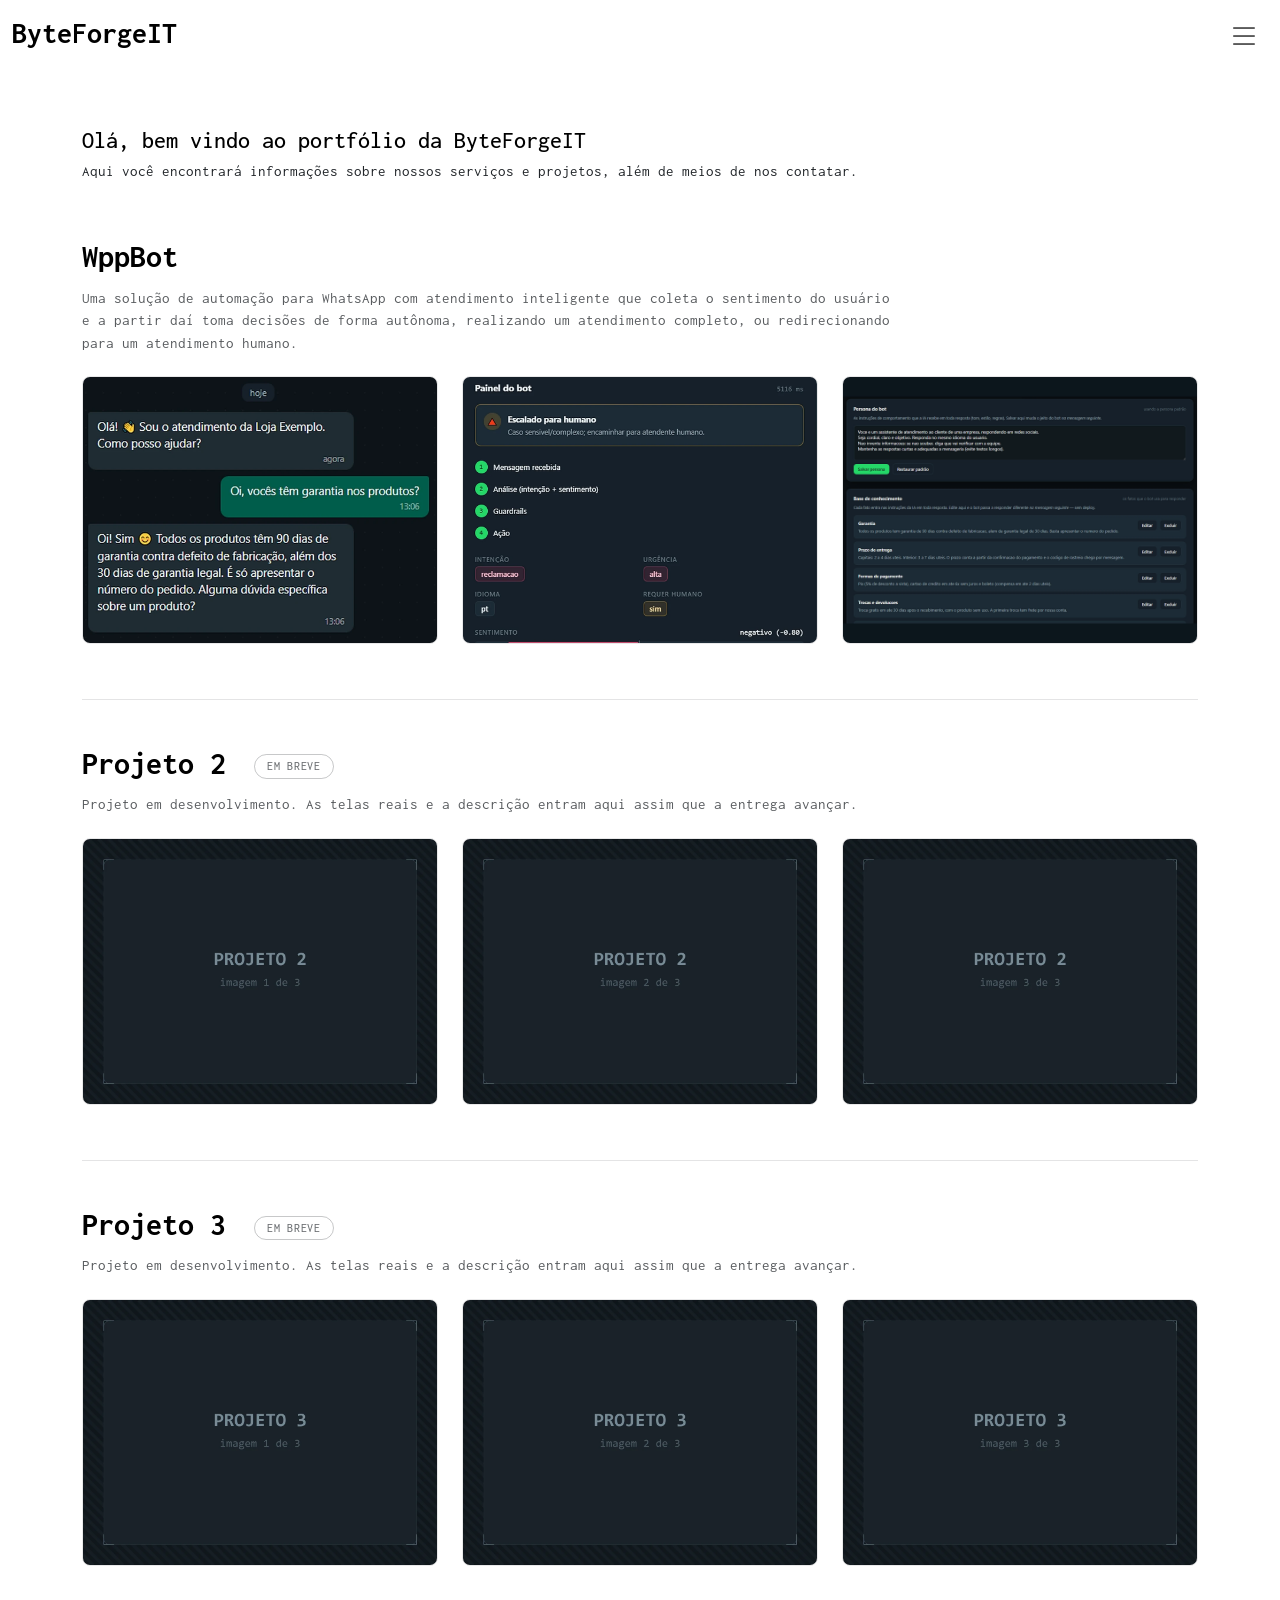
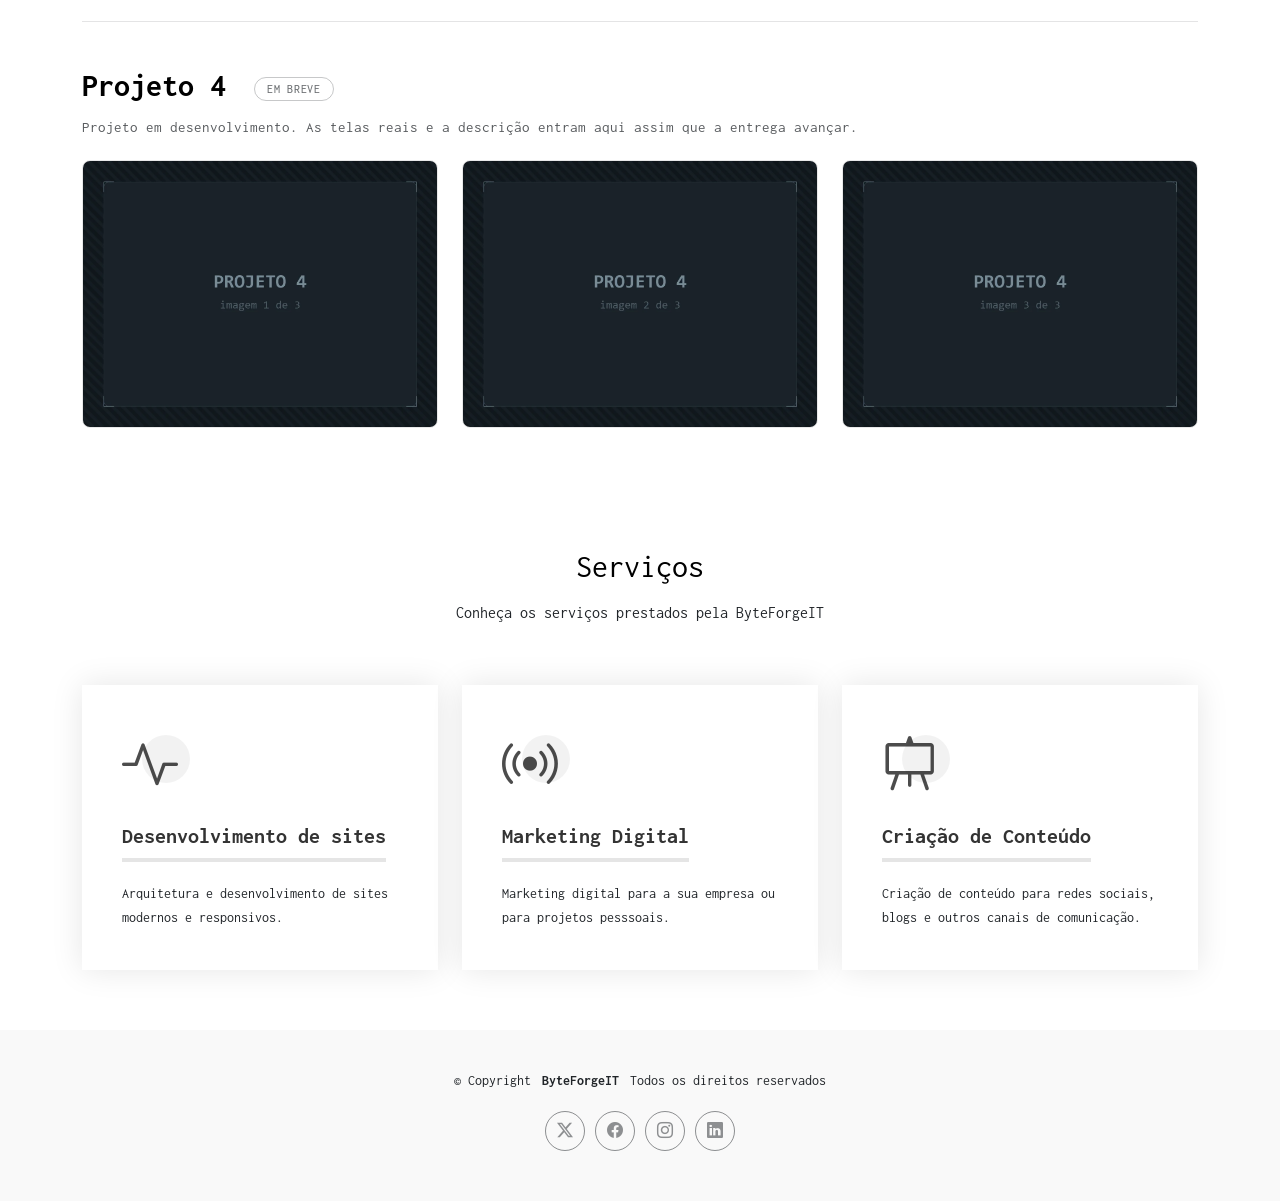
==== pages/index.html @ 8dff8eb7 "feat: tres blocos de projeto em preparacao, marcados como Em breve Estrutura pronta para os proximos" ====
<!DOCTYPE html>
<html lang="en">

<head>
  <meta charset="utf-8">
  <meta content="width=device-width, initial-scale=1.0" name="viewport">
  <title>ByteForgeIT</title>
  <meta name="description" content="">
  <meta name="keywords" content="">

  <!-- Favicons -->
  <link href="assets/img/favicon.png" rel="icon">
  <link href="assets/img/apple-touch-icon.png" rel="apple-touch-icon">

  <!-- Fonts -->
  <link href="https://fonts.googleapis.com" rel="preconnect">
  <link href="https://fonts.gstatic.com" rel="preconnect" crossorigin>
  <link href="https://fonts.googleapis.com/css2?family=Inconsolata:wght@200;300;400;500;600;700;800;900&display=swap" rel="stylesheet">

  <!-- Vendor CSS Files -->
  <link href="assets/vendor/bootstrap/css/bootstrap.min.css" rel="stylesheet">
  <link href="assets/vendor/bootstrap-icons/bootstrap-icons.css" rel="stylesheet">
  <link href="assets/vendor/aos/aos.css" rel="stylesheet">
  <link href="assets/vendor/glightbox/css/glightbox.min.css" rel="stylesheet">
  <link href="assets/vendor/swiper/swiper-bundle.min.css" rel="stylesheet">

  <!-- Main CSS File -->
  <link href="assets/css/main.css" rel="stylesheet">

  <!-- Custom CSS File -->
  <link href="assets/css/custom.css" rel="stylesheet">

  <!-- =======================================================
  * Template Name: MyPortfolio
  * Template URL: https://bootstrapmade.com/myportfolio-bootstrap-portfolio-website-template/
  * Updated: Aug 08 2024 with Bootstrap v5.3.3
  * Author: BootstrapMade.com
  * License: https://bootstrapmade.com/license/
  ======================================================== -->
</head>

<body class="index-page">

  <header id="header" class="header d-flex align-items-center sticky-top">
    <div class="container-fluid  position-relative d-flex align-items-center justify-content-between">

      <a href="index.html" class="logo d-flex align-items-center">
        <!-- Uncomment the line below if you also wish to use an image logo -->
        <!-- <img src="assets/img/logo.png" alt=""> -->
        <h1 class="sitename">ByteForgeIT</h1>
      </a>

      <nav id="navmenu" class="navmenu">
        <ul>
          <li><a href="index.html" class="active">Home</a></li>
          <li><a href="contact.html">Contact</a></li>
        </ul>
        <i class="mobile-nav-toggle d-xl-none bi bi-list"></i>
      </nav>

    </div>
  </header>

  <main class="main">

    <!-- Portfolio Section -->
    <section id="portfolio" class="portfolio section">

      <div class="container">

        <div class="row align-items-center">
          <div class="col-12 portfolio-info">
            <h3>Olá, bem vindo ao portfólio da ByteForgeIT</h3>
            <p>Aqui você encontrará informações sobre nossos serviços e projetos, além de meios de nos contatar.</p>
          </div>
        </div>

        <!-- ==========================================================
             Projeto: WppBot
             Para adicionar um novo projeto, copie todo o bloco
             .portfolio-project abaixo, troque o título, a descrição e
             as 3 imagens. As capas podem ter qualquer dimensão: o CSS
             (assets/css/custom.css) recorta todas para 4:3.
             ========================================================== -->
        <div class="portfolio-project" data-aos="fade-up" data-aos-delay="100">

          <div class="portfolio-project-header">
            <h3>WppBot</h3>
            <p>Uma solução de automação para WhatsApp com atendimento inteligente que coleta o sentimento do usuário e a partir daí toma decisões de forma autônoma, realizando um atendimento completo, ou redirecionando para um atendimento humano.</p>
          </div>

          <div class="row gy-4">

            <div class="col-lg-4 col-md-6">
              <div class="portfolio-content h-100">
                <img src="assets/img/portfolio/wppbot-1.webp" class="img-fluid" alt="WppBot: conversa no WhatsApp em que o cliente pergunta sobre garantia e o bot responde sozinho com o prazo de 90 dias">
                <div class="portfolio-info">
                  <h4>A conversa</h4>
                  <p>O cliente pergunta, o bot responde sozinho — com o dado certo.</p>
                  <div>
                    <a href="assets/img/portfolio/wppbot-1.webp" title="WppBot — a conversa" data-gallery="portfolio-gallery-wppbot" class="glightbox preview-link"><i class="bi bi-zoom-in"></i></a>
                  </div>
                </div>
              </div>
            </div><!-- End Portfolio Item -->

            <div class="col-lg-4 col-md-6">
              <div class="portfolio-content h-100">
                <img src="assets/img/portfolio/wppbot-2.webp" class="img-fluid" alt="WppBot: painel do bot classificando a mensagem como reclamação de urgência alta, sentimento negativo, e escalando para atendente humano">
                <div class="portfolio-info">
                  <h4>A decisão do bot</h4>
                  <p>Classifica intenção, urgência e sentimento — e escala quando precisa.</p>
                  <div>
                    <a href="assets/img/portfolio/wppbot-2.webp" title="WppBot — a decisão do bot" data-gallery="portfolio-gallery-wppbot" class="glightbox preview-link"><i class="bi bi-zoom-in"></i></a>
                  </div>
                </div>
              </div>
            </div><!-- End Portfolio Item -->

            <div class="col-lg-4 col-md-6">
              <div class="portfolio-content h-100">
                <img src="assets/img/portfolio/wppbot-3.webp" class="img-fluid" alt="WppBot: tela de configuração da persona do bot e da base de conhecimento, com fatos como garantia, prazo de entrega e formas de pagamento">
                <div class="portfolio-info">
                  <h4>Persona e base de conhecimento</h4>
                  <p>O cliente ajusta o tom e os fatos do bot — sem deploy.</p>
                  <div>
                    <a href="assets/img/portfolio/wppbot-3.webp" title="WppBot — persona e base de conhecimento" data-gallery="portfolio-gallery-wppbot" class="glightbox preview-link"><i class="bi bi-zoom-in"></i></a>
                  </div>
                </div>
              </div>
            </div><!-- End Portfolio Item -->

          </div>

        </div><!-- End Projeto: WppBot -->

        <!-- ==========================================================
             PROJETOS EM PREPARAÇÃO — conteúdo provisório

             Para publicar um destes como projeto real:
               1. substitua as 3 imagens projeto-N-*.webp (qualquer
                  dimensão serve, o CSS recorta para 4:3);
               2. troque título, descrição e as legendas de cada capa;
               3. remova o <span class="em-breve"> do título;
               4. remova a classe portfolio-project--em-breve do bloco;
               5. devolva o link do lightbox em cada capa, copiando de
                  um dos cards do WppBot acima.
             ========================================================== -->

        <div class="portfolio-project portfolio-project--em-breve" data-aos="fade-up" data-aos-delay="100">

          <div class="portfolio-project-header">
            <h3>Projeto 2 <span class="em-breve">Em breve</span></h3>
            <p>Projeto em desenvolvimento. As telas reais e a descrição entram aqui assim que a entrega avançar.</p>
          </div>

          <div class="row gy-4">

            <div class="col-lg-4 col-md-6">
              <div class="portfolio-content h-100">
                <img src="assets/img/portfolio/projeto-2-1.webp" class="img-fluid" alt="Projeto 2: imagem ainda não disponível">
              </div>
            </div><!-- End Portfolio Item -->

            <div class="col-lg-4 col-md-6">
              <div class="portfolio-content h-100">
                <img src="assets/img/portfolio/projeto-2-2.webp" class="img-fluid" alt="Projeto 2: imagem ainda não disponível">
              </div>
            </div><!-- End Portfolio Item -->

            <div class="col-lg-4 col-md-6">
              <div class="portfolio-content h-100">
                <img src="assets/img/portfolio/projeto-2-3.webp" class="img-fluid" alt="Projeto 2: imagem ainda não disponível">
              </div>
            </div><!-- End Portfolio Item -->

          </div>

        </div><!-- End Projeto 2 -->

        <div class="portfolio-project portfolio-project--em-breve" data-aos="fade-up" data-aos-delay="100">

          <div class="portfolio-project-header">
            <h3>Projeto 3 <span class="em-breve">Em breve</span></h3>
            <p>Projeto em desenvolvimento. As telas reais e a descrição entram aqui assim que a entrega avançar.</p>
          </div>

          <div class="row gy-4">

            <div class="col-lg-4 col-md-6">
              <div class="portfolio-content h-100">
                <img src="assets/img/portfolio/projeto-3-1.webp" class="img-fluid" alt="Projeto 3: imagem ainda não disponível">
              </div>
            </div><!-- End Portfolio Item -->

            <div class="col-lg-4 col-md-6">
              <div class="portfolio-content h-100">
                <img src="assets/img/portfolio/projeto-3-2.webp" class="img-fluid" alt="Projeto 3: imagem ainda não disponível">
              </div>
            </div><!-- End Portfolio Item -->

            <div class="col-lg-4 col-md-6">
              <div class="portfolio-content h-100">
                <img src="assets/img/portfolio/projeto-3-3.webp" class="img-fluid" alt="Projeto 3: imagem ainda não disponível">
              </div>
            </div><!-- End Portfolio Item -->

          </div>

        </div><!-- End Projeto 3 -->

        <div class="portfolio-project portfolio-project--em-breve" data-aos="fade-up" data-aos-delay="100">

          <div class="portfolio-project-header">
            <h3>Projeto 4 <span class="em-breve">Em breve</span></h3>
            <p>Projeto em desenvolvimento. As telas reais e a descrição entram aqui assim que a entrega avançar.</p>
          </div>

          <div class="row gy-4">

            <div class="col-lg-4 col-md-6">
              <div class="portfolio-content h-100">
                <img src="assets/img/portfolio/projeto-4-1.webp" class="img-fluid" alt="Projeto 4: imagem ainda não disponível">
              </div>
            </div><!-- End Portfolio Item -->

            <div class="col-lg-4 col-md-6">
              <div class="portfolio-content h-100">
                <img src="assets/img/portfolio/projeto-4-2.webp" class="img-fluid" alt="Projeto 4: imagem ainda não disponível">
              </div>
            </div><!-- End Portfolio Item -->

            <div class="col-lg-4 col-md-6">
              <div class="portfolio-content h-100">
                <img src="assets/img/portfolio/projeto-4-3.webp" class="img-fluid" alt="Projeto 4: imagem ainda não disponível">
              </div>
            </div><!-- End Portfolio Item -->

          </div>

        </div><!-- End Projeto 4 -->

      </div>

    </section><!-- /Portfolio Section -->

    <!-- Clients Section -->
    <!-- <section id="clients" class="clients section light-background"> -->

      <!-- Section Title -->
      <!-- <div class="container section-title" data-aos="fade-up">
        <h2>Clientes</h2>
        <p>Aqui você encontrará uma lista dos nossos clientes satisfeitos.</p> -->
      <!-- </div>--> <!-- End Section Title -->

      <!-- <div class="container" data-aos="fade-up" data-aos-delay="100"> -->

        <!-- <div class="swiper init-swiper">
          <script type="application/json" class="swiper-config">
            {
              "loop": true,
              "speed": 600,
              "autoplay": {
                "delay": 5000
              },
              "slidesPerView": "auto",
              "pagination": {
                "el": ".swiper-pagination",
                "type": "bullets",
                "clickable": true
              },
              "breakpoints": {
                "320": {
                  "slidesPerView": 2,
                  "spaceBetween": 40
                },
                "480": {
                  "slidesPerView": 3,
                  "spaceBetween": 60
                },
                "640": {
                  "slidesPerView": 4,
                  "spaceBetween": 80
                },
                "992": {
                  "slidesPerView": 6,
                  "spaceBetween": 120
                }
              }
            }
          </script>
          <div class="swiper-wrapper align-items-center">
            <div class="swiper-slide"><img src="assets/img/clients/client-1.png" class="img-fluid" alt=""></div>
            <div class="swiper-slide"><img src="assets/img/clients/client-2.png" class="img-fluid" alt=""></div>
            <div class="swiper-slide"><img src="assets/img/clients/client-3.png" class="img-fluid" alt=""></div>
            <div class="swiper-slide"><img src="assets/img/clients/client-4.png" class="img-fluid" alt=""></div>
            <div class="swiper-slide"><img src="assets/img/clients/client-5.png" class="img-fluid" alt=""></div>
            <div class="swiper-slide"><img src="assets/img/clients/client-6.png" class="img-fluid" alt=""></div>
            <div class="swiper-slide"><img src="assets/img/clients/client-7.png" class="img-fluid" alt=""></div>
            <div class="swiper-slide"><img src="assets/img/clients/client-8.png" class="img-fluid" alt=""></div>
          </div>
          <div class="swiper-pagination"></div>
        </div>

      </div> -->

    <!-- </section>--> <!-- /Clients Section -->

    <!-- Services Section -->
    <section id="services" class="services section">

      <!-- Section Title -->
      <div class="container section-title" data-aos="fade-up">
        <h2>Serviços</h2>
        <p>Conheça os serviços prestados pela ByteForgeIT</p>
      </div><!-- End Section Title -->

      <div class="container">

        <div class="row gy-4">

          <div class="col-lg-4 col-md-6" data-aos="fade-up" data-aos-delay="100">
            <div class="service-item  position-relative">
              <div class="icon">
                <i class="bi bi-activity"></i>
              </div>
              <h3>Desenvolvimento de sites</h3>
              <p>Arquitetura e desenvolvimento de sites modernos e responsivos.</p>            </div>
          </div><!-- End Service Item -->

          <div class="col-lg-4 col-md-6" data-aos="fade-up" data-aos-delay="200">
            <div class="service-item position-relative">
              <div class="icon">
                <i class="bi bi-broadcast"></i>
              </div>
              <h3>Marketing Digital</h3>
              <p>Marketing digital para a sua empresa ou para projetos pesssoais.</p>            </div>
          </div><!-- End Service Item -->

          <div class="col-lg-4 col-md-6" data-aos="fade-up" data-aos-delay="300">
            <div class="service-item position-relative">
              <div class="icon">
                <i class="bi bi-easel"></i>
              </div>
              <h3>Criação de Conteúdo</h3>
              <p>Criação de conteúdo para redes sociais, blogs e outros canais de comunicação.</p>            </div>
          </div><!-- End Service Item -->

          <!-- <div class="col-lg-4 col-md-6" data-aos="fade-up" data-aos-delay="400">
            <div class="service-item position-relative">
              <div class="icon">
                <i class="bi bi-bounding-box-circles"></i>
              </div>
              <h3>Asperiores Commodit</h3>
              <p>Non et temporibus minus omnis sed dolor esse consequatur. Cupiditate sed error ea fuga sit provident adipisci neque.</p>            </div> 
          </div>--> <!-- End Service Item -->

          <!-- <div class="col-lg-4 col-md-6" data-aos="fade-up" data-aos-delay="500">
            <div class="service-item position-relative">
              <div class="icon">
                <i class="bi bi-calendar4-week"></i>
              </div>
              <h3>Velit Doloremque</h3>
              <p>Cumque et suscipit saepe. Est maiores autem enim facilis ut aut ipsam corporis aut. Sed animi at autem alias eius labore.</p>            </div>
          </div> --> <!-- End Service Item -->

          <!-- <div class="col-lg-4 col-md-6" data-aos="fade-up" data-aos-delay="600">
            <div class="service-item position-relative">
              <div class="icon">
                <i class="bi bi-chat-square-text"></i>
              </div>
              <h3>Dolori Architecto</h3>
              <p>Hic molestias ea quibusdam eos. Fugiat enim doloremque aut neque non et debitis iure. Corrupti recusandae ducimus enim.</p>            </div> 
          </div>--> <!-- End Service Item -->

        </div>

      </div>

    </section><!-- /Services Section -->

    <!-- Testimonials Section -->
    <!-- <section id="testimonials" class="testimonials section"> -->

      <!-- Section Title -->
      <!-- <div class="container section-title" data-aos="fade-up">
        <h2>Depoimentos</h2>
        <p>Alguns dos feedbacks recebidos</p> -->
      <!-- </div>--><!-- End Section Title -->

      <!-- <div class="container" data-aos="fade-up" data-aos-delay="100">

        <div class="swiper init-swiper">
          <script type="application/json" class="swiper-config">
            {
              "loop": true,
              "speed": 600,
              "autoplay": {
                "delay": 5000
              },
              "slidesPerView": "auto",
              "pagination": {
                "el": ".swiper-pagination",
                "type": "bullets",
                "clickable": true
              }
            }
          </script>
          <div class="swiper-wrapper">

            <div class="swiper-slide">
              <div class="testimonial-item">
                <img src="assets/img/testimonials/testimonials-1.jpg" class="testimonial-img" alt="">
                <h3>Saul Goodman</h3>
                <h4>Ceo &amp; Founder</h4>
                <div class="stars">
                  <i class="bi bi-star-fill"></i><i class="bi bi-star-fill"></i><i class="bi bi-star-fill"></i><i class="bi bi-star-fill"></i><i class="bi bi-star-fill"></i>
                </div>
                <p>
                  <i class="bi bi-quote quote-icon-left"></i>
                  <span>Proin iaculis purus consequat sem cure digni ssim donec porttitora entum suscipit rhoncus. Accusantium quam, ultricies eget id, aliquam eget nibh et. Maecen aliquam, risus at semper.</span>
                  <i class="bi bi-quote quote-icon-right"></i>
                </p>
              </div> -->
            <!-- </div>--><!-- End testimonial item -->

            <!-- <div class="swiper-slide">
              <div class="testimonial-item">
                <img src="assets/img/testimonials/testimonials-2.jpg" class="testimonial-img" alt="">
                <h3>Sara Wilsson</h3>
                <h4>Designer</h4>
                <div class="stars">
                  <i class="bi bi-star-fill"></i><i class="bi bi-star-fill"></i><i class="bi bi-star-fill"></i><i class="bi bi-star-fill"></i><i class="bi bi-star-fill"></i>
                </div>
                <p>
                  <i class="bi bi-quote quote-icon-left"></i>
                  <span>Export tempor illum tamen malis malis eram quae irure esse labore quem cillum quid cillum eram malis quorum velit fore eram velit sunt aliqua noster fugiat irure amet legam anim culpa.</span>
                  <i class="bi bi-quote quote-icon-right"></i>
                </p>
              </div> -->
           <!-- </div>--><!-- End testimonial item -->

            <!-- <div class="swiper-slide">
              <div class="testimonial-item">
                <img src="assets/img/testimonials/testimonials-3.jpg" class="testimonial-img" alt="">
                <h3>Jena Karlis</h3>
                <h4>Store Owner</h4>
                <div class="stars">
                  <i class="bi bi-star-fill"></i><i class="bi bi-star-fill"></i><i class="bi bi-star-fill"></i><i class="bi bi-star-fill"></i><i class="bi bi-star-fill"></i>
                </div>
                <p>
                  <i class="bi bi-quote quote-icon-left"></i>
                  <span>Enim nisi quem export duis labore cillum quae magna enim sint quorum nulla quem veniam duis minim tempor labore quem eram duis noster aute amet eram fore quis sint minim.</span>
                  <i class="bi bi-quote quote-icon-right"></i>
                </p>
              </div> -->
            <!-- </div>--><!-- End testimonial item -->

            <!-- <div class="swiper-slide">
              <div class="testimonial-item">
                <img src="assets/img/testimonials/testimonials-4.jpg" class="testimonial-img" alt="">
                <h3>Matt Brandon</h3>
                <h4>Freelancer</h4>
                <div class="stars">
                  <i class="bi bi-star-fill"></i><i class="bi bi-star-fill"></i><i class="bi bi-star-fill"></i><i class="bi bi-star-fill"></i><i class="bi bi-star-fill"></i>
                </div>
                <p>
                  <i class="bi bi-quote quote-icon-left"></i>
                  <span>Fugiat enim eram quae cillum dolore dolor amet nulla culpa multos export minim fugiat minim velit minim dolor enim duis veniam ipsum anim magna sunt elit fore quem dolore labore illum veniam.</span>
                  <i class="bi bi-quote quote-icon-right"></i>
                </p>
              </div> -->
            <!-- </div>--><!-- End testimonial item -->

            <!-- <div class="swiper-slide">
              <div class="testimonial-item">
                <img src="assets/img/testimonials/testimonials-5.jpg" class="testimonial-img" alt="">
                <h3>John Larson</h3>
                <h4>Entrepreneur</h4>
                <div class="stars">
                  <i class="bi bi-star-fill"></i><i class="bi bi-star-fill"></i><i class="bi bi-star-fill"></i><i class="bi bi-star-fill"></i><i class="bi bi-star-fill"></i>
                </div>
                <p>
                  <i class="bi bi-quote quote-icon-left"></i>
                  <span>Quis quorum aliqua sint quem legam fore sunt eram irure aliqua veniam tempor noster veniam enim culpa labore duis sunt culpa nulla illum cillum fugiat legam esse veniam culpa fore nisi cillum quid.</span>
                  <i class="bi bi-quote quote-icon-right"></i>
                </p>
              </div> -->
           <!-- </div>--><!-- End testimonial item -->
<!-- 
          </div>
          <div class="swiper-pagination"></div>
        </div>

      </div> -->

    <!--</section>--><!-- /Testimonials Section -->

  </main>

  <footer id="footer" class="footer light-background">

    <div class="container">
      <div class="copyright text-center ">
        <p>© <span>Copyright</span> <strong class="px-1 sitename">ByteForgeIT</strong> <span>Todos os direitos reservados</span></p>
      </div>
      <div class="social-links d-flex justify-content-center">
        <a href=""><i class="bi bi-twitter-x"></i></a>
        <a href=""><i class="bi bi-facebook"></i></a>
        <a href=""><i class="bi bi-instagram"></i></a>
        <a href=""><i class="bi bi-linkedin"></i></a>
      </div>
      <div class="credits">
        <!-- All the links in the footer should remain intact. -->
        <!-- You can delete the links only if you've purchased the pro version. -->
        <!-- Licensing information: https://bootstrapmade.com/license/ -->
        <!-- Purchase the pro version with working PHP/AJAX contact form: [buy-url] -->
        <!-- Designed by <a href="https://bootstrapmade.com/">BootstrapMade</a> Distributed by <a href="https://themewagon.com" target="_blank">ThemeWagon</a> -->
      </div>
    </div>

  </footer>

  <!-- Scroll Top -->
  <a href="#" id="scroll-top" class="scroll-top d-flex align-items-center justify-content-center"><i class="bi bi-arrow-up-short"></i></a>

  <!-- Preloader -->
  <div id="preloader"></div>

  <!-- Vendor JS Files -->
  <script src="assets/vendor/bootstrap/js/bootstrap.bundle.min.js"></script>
  <script src="assets/vendor/aos/aos.js"></script>
  <script src="assets/vendor/glightbox/js/glightbox.min.js"></script>
  <script src="assets/vendor/swiper/swiper-bundle.min.js"></script>

  <!-- Main JS File -->
  <script src="assets/js/main.js"></script>

</body>

</html>
---- pages/assets/css/main.css ----
/**
* Template Name: MyPortfolio
* Template URL: https://bootstrapmade.com/myportfolio-bootstrap-portfolio-website-template/
* Updated: Aug 08 2024 with Bootstrap v5.3.3
* Author: BootstrapMade.com
* License: https://bootstrapmade.com/license/
*/

/*--------------------------------------------------------------
# Font & Color Variables
# Help: https://bootstrapmade.com/color-system/
--------------------------------------------------------------*/
/* Fonts */
:root {
  --default-font: "Inconsolata",  system-ui, -apple-system, "Segoe UI", Roboto, "Helvetica Neue", Arial, "Noto Sans", "Liberation Sans", sans-serif, "Apple Color Emoji", "Segoe UI Emoji", "Segoe UI Symbol", "Noto Color Emoji";
  --heading-font: "Inconsolata",  sans-serif;
  --nav-font: "Inconsolata",  sans-serif;
}

/* Global Colors - The following color variables are used throughout the website. Updating them here will change the color scheme of the entire website */
:root { 
  --background-color: #ffffff; /* Background color for the entire website, including individual sections */
  --default-color: #212529; /* Default color used for the majority of the text content across the entire website */
  --heading-color: #000000; /* Color for headings, subheadings and title throughout the website */
  --accent-color: #000000; /* Accent color that represents your brand on the website. It's used for buttons, links, and other elements that need to stand out */
  --surface-color: #ffffff; /* The surface color is used as a background of boxed elements within sections, such as cards, icon boxes, or other elements that require a visual separation from the global background. */
  --contrast-color: #ffffff; /* Contrast color for text, ensuring readability against backgrounds of accent, heading, or default colors. */
}

/* Nav Menu Colors - The following color variables are used specifically for the navigation menu. They are separate from the global colors to allow for more customization options */
:root {
  --nav-color: #5b5b5b;  /* The default color of the main navmenu links */
  --nav-hover-color: #000000; /* Applied to main navmenu links when they are hovered over or active */
  --nav-mobile-background-color: #f5f5f5; /* Used as the background color for mobile navigation menu */
  --nav-dropdown-background-color: #ffffff; /* Used as the background color for dropdown items that appear when hovering over primary navigation items */
  --nav-dropdown-color: #5b5b5b; /* Used for navigation links of the dropdown items in the navigation menu. */
  --nav-dropdown-hover-color: #000000; /* Similar to --nav-hover-color, this color is applied to dropdown navigation links when they are hovered over. */
}

/* Color Presets - These classes override global colors when applied to any section or element, providing reuse of the sam color scheme. */

.light-background {
  --background-color: #f9f9f9;
  --surface-color: #ffffff;
}

.dark-background {
  --background-color: #060606;
  --default-color: #ffffff;
  --heading-color: #ffffff;
  --surface-color: #252525;
  --contrast-color: #ffffff;
}

/* Smooth scroll */
:root {
  scroll-behavior: smooth;
}

/*--------------------------------------------------------------
# General Styling & Shared Classes
--------------------------------------------------------------*/
body {
  color: var(--default-color);
  background-color: var(--background-color);
  font-family: var(--default-font);
}

a {
  color: var(--accent-color);
  text-decoration: none;
  transition: 0.3s;
}

a:hover {
  color: color-mix(in srgb, var(--accent-color), transparent 25%);
  text-decoration: none;
}

h1,
h2,
h3,
h4,
h5,
h6 {
  color: var(--heading-color);
  font-family: var(--heading-font);
}

/* PHP Email Form Messages
------------------------------*/
.php-email-form .error-message {
  display: none;
  background: #df1529;
  color: #ffffff;
  text-align: left;
  padding: 15px;
  margin-bottom: 24px;
  font-weight: 600;
}

.php-email-form .sent-message {
  display: none;
  color: #ffffff;
  background: #059652;
  text-align: center;
  padding: 15px;
  margin-bottom: 24px;
  font-weight: 600;
}

.php-email-form .loading {
  display: none;
  background: var(--surface-color);
  text-align: center;
  padding: 15px;
  margin-bottom: 24px;
}

.php-email-form .loading:before {
  content: "";
  display: inline-block;
  border-radius: 50%;
  width: 24px;
  height: 24px;
  margin: 0 10px -6px 0;
  border: 3px solid var(--accent-color);
  border-top-color: var(--surface-color);
  animation: php-email-form-loading 1s linear infinite;
}

@keyframes php-email-form-loading {
  0% {
    transform: rotate(0deg);
  }

  100% {
    transform: rotate(360deg);
  }
}

/*--------------------------------------------------------------
# Global Header
--------------------------------------------------------------*/
.header {
  color: var(--default-color);
  background-color: var(--background-color);
  padding: 15px 0;
  transition: all 0.5s;
  z-index: 997;
}

.header .logo {
  line-height: 1;
}

.header .logo img {
  max-height: 32px;
  margin-right: 8px;
}

.header .logo h1 {
  font-size: 30px;
  margin: 0;
  font-weight: 700;
  color: var(--heading-color);
}

/*--------------------------------------------------------------
# Navigation Menu
--------------------------------------------------------------*/
/* Navmenu */
.mobile-nav-toggle {
  color: var(--nav-color);
  position: fixed;
  top: 20px;
  right: 20px;
  font-size: 32px;
  line-height: 0;
  cursor: pointer;
  display: block !important;
  z-index: 998;
  transition: 0.3s;
}

.mobile-nav-toggle:hover {
  color: var(--nav-hover-color);
}

.navmenu {
  position: fixed;
  top: 0;
  bottom: 0;
  right: -300px;
  z-index: 997;
  transition: 0.3s;
  width: 300px;
  overflow: hidden;
}

.navmenu ul {
  display: block;
  list-style: none;
  padding: 10px 0;
  margin: 0;
  overflow-y: auto;
  transition: 0.3s;
  z-index: 998;
}

.navmenu a,
.navmenu a:focus {
  color: var(--nav-dropdown-color);
  padding: 10px 20px;
  font-family: var(--nav-font);
  font-size: 17px;
  font-weight: 500;
  display: flex;
  align-items: center;
  justify-content: space-between;
  white-space: nowrap;
  transition: 0.3s;
}

.navmenu a i,
.navmenu a:focus i {
  font-size: 12px;
  line-height: 0;
  margin-left: 5px;
  width: 30px;
  height: 30px;
  display: flex;
  align-items: center;
  justify-content: center;
  border-radius: 50%;
  transition: 0.3s;
  background-color: color-mix(in srgb, var(--accent-color), transparent 90%);
}

.navmenu a i:hover,
.navmenu a:focus i:hover {
  background-color: var(--accent-color);
  color: var(--contrast-color);
}

.navmenu a:hover,
.navmenu .active,
.navmenu .active:focus {
  color: var(--nav-dropdown-hover-color);
}

.navmenu .active i,
.navmenu .active:focus i {
  background-color: var(--accent-color);
  color: var(--contrast-color);
  transform: rotate(180deg);
}

.navmenu .dropdown ul {
  position: static;
  display: none;
  z-index: 99;
  padding: 10px 0;
  margin: 10px 20px;
  box-shadow: none;
  transition: all 0.5s ease-in-out;
}

.navmenu .dropdown>.dropdown-active {
  display: block;
  background-color: var(--nav-dropdown-background-color);
  border: 1px solid color-mix(in srgb, var(--nav-dropdown-color), transparent 90%);
}

.mobile-nav-active {
  overflow: hidden;
}

.mobile-nav-active .mobile-nav-toggle {
  right: 310px;
  background-color: var(--surface-color);
  border-radius: 50%;
  border: 1px solid color-mix(in srgb, var(--default-color), transparent 80%);
}

.mobile-nav-active .navmenu {
  position: fixed;
  overflow: hidden;
  top: 0;
  bottom: 0;
  right: 0;
  background-color: var(--nav-mobile-background-color);
  transition: 0.3s;
}

/*--------------------------------------------------------------
# Global Footer
--------------------------------------------------------------*/
.footer {
  color: var(--default-color);
  background-color: var(--background-color);
  font-size: 14px;
  padding: 40px 0;
  position: relative;
}

.footer .copyright p {
  margin-bottom: 0;
}

.footer .social-links {
  margin-top: 20px;
}

.footer .social-links a {
  display: flex;
  align-items: center;
  justify-content: center;
  width: 40px;
  height: 40px;
  border-radius: 50%;
  border: 1px solid color-mix(in srgb, var(--default-color), transparent 50%);
  font-size: 16px;
  color: color-mix(in srgb, var(--default-color), transparent 50%);
  margin: 0 5px;
  transition: 0.3s;
}

.footer .social-links a:hover {
  color: var(--accent-color);
  border-color: var(--accent-color);
}

.footer .credits {
  margin-top: 10px;
  font-size: 13px;
  text-align: center;
}

/*--------------------------------------------------------------
# Preloader
--------------------------------------------------------------*/
#preloader {
  position: fixed;
  inset: 0;
  z-index: 9999;
  overflow: hidden;
  background-color: var(--background-color);
  transition: all 0.6s ease-out;
}

#preloader:before {
  content: "";
  position: fixed;
  top: calc(50% - 30px);
  left: calc(50% - 30px);
  border: 6px solid var(--accent-color);
  border-top-color: color-mix(in srgb, var(--accent-color), transparent 90%);
  border-radius: 50%;
  width: 60px;
  height: 60px;
  animation: animate-preloader 1s linear infinite;
}

@keyframes animate-preloader {
  0% {
    transform: rotate(0deg);
  }

  100% {
    transform: rotate(360deg);
  }
}

/*--------------------------------------------------------------
# Scroll Top Button
--------------------------------------------------------------*/
.scroll-top {
  position: fixed;
  visibility: hidden;
  opacity: 0;
  right: 15px;
  bottom: -15px;
  z-index: 99999;
  background-color: var(--accent-color);
  width: 44px;
  height: 44px;
  border-radius: 50px;
  transition: all 0.4s;
}

.scroll-top i {
  font-size: 24px;
  color: var(--contrast-color);
  line-height: 0;
}

.scroll-top:hover {
  background-color: color-mix(in srgb, var(--accent-color), transparent 20%);
  color: var(--contrast-color);
}

.scroll-top.active {
  visibility: visible;
  opacity: 1;
  bottom: 15px;
}

/*--------------------------------------------------------------
# Disable aos animation delay on mobile devices
--------------------------------------------------------------*/
@media screen and (max-width: 768px) {
  [data-aos-delay] {
    transition-delay: 0 !important;
  }
}

/*--------------------------------------------------------------
# Global Page Titles & Breadcrumbs
--------------------------------------------------------------*/
.page-title {
  color: var(--default-color);
  background-color: var(--background-color);
  padding: 120px 0;
  text-align: center;
  position: relative;
}

.page-title h1 {
  font-size: 42px;
  font-weight: 700;
  margin-bottom: 10px;
}

.page-title .breadcrumbs ol {
  display: flex;
  flex-wrap: wrap;
  list-style: none;
  justify-content: center;
  padding: 0;
  margin: 0;
  font-size: 16px;
  font-weight: 400;
}

.page-title .breadcrumbs ol li+li {
  padding-left: 10px;
}

.page-title .breadcrumbs ol li+li::before {
  content: "/";
  display: inline-block;
  padding-right: 10px;
  color: color-mix(in srgb, var(--default-color), transparent 70%);
}

/*--------------------------------------------------------------
# Global Sections
--------------------------------------------------------------*/
section,
.section {
  color: var(--default-color);
  background-color: var(--background-color);
  padding: 60px 0;
  scroll-margin-top: 90px;
  overflow: clip;
}

@media (max-width: 1199px) {

  section,
  .section {
    scroll-margin-top: 66px;
  }
}

/*--------------------------------------------------------------
# Global Section Titles
--------------------------------------------------------------*/
.section-title {
  text-align: center;
  padding-bottom: 60px;
  position: relative;
}

.section-title h2 {
  font-size: 32px;
  font-weight: 400;
  margin-bottom: 15px;
}

.section-title p {
  margin-bottom: 0;
}

/*--------------------------------------------------------------
# Portfolio Section
--------------------------------------------------------------*/
.portfolio .portfolio-info h3 {
  font-size: 24px;
  margin-bottom: 5px;
}

.portfolio .portfolio-info p {
  font-size: 15px;
}

.portfolio .portfolio-filters {
  padding: 0;
  margin: 0 auto 20px auto;
  list-style: none;
}

.portfolio .portfolio-filters li {
  cursor: pointer;
  display: inline-block;
  padding: 0;
  font-size: 16px;
  font-weight: 400;
  margin: 0 10px;
  line-height: 1;
  margin-bottom: 5px;
  transition: all 0.3s ease-in-out;
}

.portfolio .portfolio-filters li:hover,
.portfolio .portfolio-filters li.filter-active {
  border-bottom: 2px solid var(--default-color);
  padding-bottom: 3px;
}

.portfolio .portfolio-filters li:first-child {
  margin-left: 0;
}

.portfolio .portfolio-filters li:last-child {
  margin-right: 5px;
}

@media (max-width: 575px) {
  .portfolio .portfolio-filters li {
    font-size: 14px;
    margin: 0 5px;
  }
}

.portfolio .portfolio-content {
  position: relative;
  overflow: hidden;
}

.portfolio .portfolio-content img {
  transition: 0.3s;
}

.portfolio .portfolio-content .portfolio-info {
  opacity: 0;
  position: absolute;
  inset: 0;
  z-index: 3;
  transition: all ease-in-out 0.3s;
  background: rgba(0, 0, 0, 0.6);
  padding: 15px;
  display: flex;
  align-items: center;
  justify-content: center;
  flex-direction: column;
}

.portfolio .portfolio-content .portfolio-info h4 {
  font-size: 18px;
  mask-border: 0;
  font-weight: 400;
  color: #ffffff;
  display: inline-block;
}

.portfolio .portfolio-content .portfolio-info p {
  text-align: center;
  display: inline-block;
  font-size: 14px;
  font-weight: 400;
  color: rgba(255, 255, 255, 0.8);
}

.portfolio .portfolio-content .portfolio-info .preview-link,
.portfolio .portfolio-content .portfolio-info .details-link {
  font-size: 26px;
  color: #fff;
  transition: 0.3s;
  line-height: 1.2;
}

.portfolio .portfolio-content .portfolio-info .preview-link:hover,
.portfolio .portfolio-content .portfolio-info .details-link:hover {
  color: var(--accent-color);
}

.portfolio .portfolio-content .portfolio-info .details-link {
  left: 50%;
  font-size: 34px;
  line-height: 0;
}

.portfolio .portfolio-content:hover .portfolio-info {
  opacity: 1;
}

.portfolio .portfolio-content:hover img {
  transform: scale(1.1);
}

/*--------------------------------------------------------------
# Clients Section
--------------------------------------------------------------*/
.clients .swiper-slide img {
  opacity: 0.5;
  transition: 0.3s;
  filter: grayscale(100);
}

.clients .swiper-slide img:hover {
  filter: none;
  opacity: 1;
}

.clients .swiper-wrapper {
  height: auto;
}

.clients .swiper-pagination {
  margin-top: 20px;
  position: relative;
}

.clients .swiper-pagination .swiper-pagination-bullet {
  width: 12px;
  height: 12px;
  opacity: 1;
  background-color: color-mix(in srgb, var(--default-color), transparent 80%);
}

.clients .swiper-pagination .swiper-pagination-bullet-active {
  background-color: var(--accent-color);
}

/*--------------------------------------------------------------
# Services Section
--------------------------------------------------------------*/
.services .service-item {
  background-color: var(--surface-color);
  padding: 40px;
  box-shadow: 0px 0 30px rgba(0, 0, 0, 0.1);
  height: 100%;
}

.services .service-item .icon {
  width: 48px;
  height: 48px;
  position: relative;
  margin-bottom: 50px;
}

.services .service-item .icon i {
  color: color-mix(in srgb, var(--heading-color), transparent 30%);
  font-size: 56px;
  transition: ease-in-out 0.3s;
  z-index: 2;
  position: relative;
}

.services .service-item .icon:before {
  position: absolute;
  content: "";
  height: 100%;
  width: 100%;
  background: color-mix(in srgb, var(--heading-color), transparent 95%);
  border-radius: 50px;
  z-index: 1;
  top: 10px;
  right: -20px;
  transition: 0.3s;
}

.services .service-item h3 {
  color: color-mix(in srgb, var(--heading-color), transparent 20%);
  font-weight: 700;
  margin: 0 0 20px 0;
  padding-bottom: 8px;
  font-size: 22px;
  position: relative;
  display: inline-block;
  border-bottom: 4px solid color-mix(in srgb, var(--heading-color), transparent 90%);
  transition: 0.3s;
}

.services .service-item p {
  line-height: 24px;
  font-size: 14px;
  margin-bottom: 0;
}

.services .service-item .readmore {
  margin-top: 15px;
  display: inline-block;
  color: color-mix(in srgb, var(--default-color), transparent 30%);
}

.services .service-item:hover .icon i {
  color: var(--heading-color);
}

.services .service-item:hover .icon:before {
  background: color-mix(in srgb, var(--heading-color), transparent 90%);
}

.services .service-item:hover h3 {
  border-color: color-mix(in srgb, var(--accent-color), transparent 70%);
  color: var(--heading-color);
}

.services .service-item:hover .readmore {
  color: var(--accent-color);
}

/*--------------------------------------------------------------
# Testimonials Section
--------------------------------------------------------------*/
.testimonials .section-header {
  margin-bottom: 40px;
}

.testimonials .testimonials-carousel,
.testimonials .testimonials-slider {
  overflow: hidden;
}

.testimonials .testimonial-item {
  text-align: center;
}

.testimonials .testimonial-item .testimonial-img {
  width: 120px;
  border-radius: 50%;
  border: 4px solid var(--background-color);
  margin: 0 auto;
}

.testimonials .testimonial-item h3 {
  font-size: 20px;
  font-weight: bold;
  margin: 10px 0 5px 0;
}

.testimonials .testimonial-item h4 {
  font-size: 14px;
  color: color-mix(in srgb, var(--default-color), transparent 40%);
  margin: 0 0 15px 0;
}

.testimonials .testimonial-item .stars {
  margin-bottom: 15px;
}

.testimonials .testimonial-item .stars i {
  color: #ffc107;
  margin: 0 1px;
}

.testimonials .testimonial-item .quote-icon-left,
.testimonials .testimonial-item .quote-icon-right {
  color: color-mix(in srgb, var(--accent-color), transparent 50%);
  font-size: 26px;
  line-height: 0;
}

.testimonials .testimonial-item .quote-icon-left {
  display: inline-block;
  left: -5px;
  position: relative;
}

.testimonials .testimonial-item .quote-icon-right {
  display: inline-block;
  right: -5px;
  position: relative;
  top: 10px;
  transform: scale(-1, -1);
}

.testimonials .testimonial-item p {
  font-style: italic;
  margin: 0 auto 15px auto;
}

.testimonials .swiper-wrapper {
  height: auto;
}

.testimonials .swiper-pagination {
  margin-top: 20px;
  position: relative;
}

.testimonials .swiper-pagination .swiper-pagination-bullet {
  width: 12px;
  height: 12px;
  opacity: 1;
  background-color: color-mix(in srgb, var(--default-color), transparent 85%);
}

.testimonials .swiper-pagination .swiper-pagination-bullet-active {
  background-color: var(--accent-color);
}

@media (min-width: 992px) {
  .testimonials .testimonial-item p {
    width: 80%;
  }
}

/*--------------------------------------------------------------
# About Section
--------------------------------------------------------------*/
.about .content h2 {
  font-weight: 700;
  font-size: 24px;
}

.about .content ul {
  list-style: none;
  padding: 0;
}

.about .content ul li {
  margin-bottom: 20px;
  display: flex;
  align-items: center;
}

.about .content ul strong {
  margin-right: 10px;
}

.about .content ul i {
  font-size: 16px;
  margin-right: 5px;
  color: var(--accent-color);
  line-height: 0;
}

/*--------------------------------------------------------------
# Resume Section
--------------------------------------------------------------*/
.resume .resume-title {
  color: var(--heading-color);
  font-size: 26px;
  font-weight: 700;
  margin-top: 20px;
  margin-bottom: 20px;
}

.resume .resume-item {
  padding: 0 0 20px 20px;
  margin-top: -2px;
  border-left: 2px solid var(--accent-color);
  position: relative;
}

.resume .resume-item h4 {
  line-height: 18px;
  font-size: 18px;
  font-weight: 600;
  text-transform: uppercase;
  color: color-mix(in srgb, var(--default-color), transparent 20%);
  margin-bottom: 10px;
}

.resume .resume-item h5 {
  font-size: 16px;
  padding: 5px 15px;
  display: inline-block;
  font-weight: 600;
  margin-bottom: 10px;
}

.resume .resume-item ul {
  padding-left: 20px;
}

.resume .resume-item ul li {
  padding-bottom: 10px;
}

.resume .resume-item:last-child {
  padding-bottom: 0;
}

.resume .resume-item::before {
  content: "";
  position: absolute;
  width: 16px;
  height: 16px;
  border-radius: 50px;
  left: -9px;
  top: 0;
  background: var(--background-color);
  border: 2px solid var(--accent-color);
}

/*--------------------------------------------------------------
# Pricing Section
--------------------------------------------------------------*/
.pricing .pricing-item {
  background-color: var(--surface-color);
  padding: 60px 40px;
  box-shadow: 0 3px 20px -2px rgba(0, 0, 0, 0.1);
  height: 100%;
  position: relative;
}

.pricing h3 {
  font-weight: 600;
  margin-bottom: 15px;
  font-size: 20px;
}

.pricing h4 {
  font-size: 48px;
  color: var(--accent-color);
  font-family: var(--heading-font);
  font-weight: 400;
}

.pricing h4 sup {
  font-size: 28px;
}

.pricing h4 span {
  color: color-mix(in srgb, var(--default-color), transparent 60%);
  font-size: 18px;
}

.pricing ul {
  padding: 20px 0;
  list-style: none;
  color: color-mix(in srgb, var(--default-color), transparent 30%);
  text-align: left;
  line-height: 20px;
}

.pricing ul li {
  padding: 10px 0;
  display: flex;
  align-items: center;
}

.pricing ul i {
  color: #059652;
  font-size: 24px;
  padding-right: 3px;
}

.pricing ul .na {
  color: color-mix(in srgb, var(--default-color), transparent 60%);
}

.pricing ul .na i {
  color: color-mix(in srgb, var(--default-color), transparent 60%);
}

.pricing ul .na span {
  text-decoration: line-through;
}

.pricing .buy-btn {
  color: color-mix(in srgb, var(--default-color), transparent 40%);
  background-color: var(--background-color);
  display: inline-block;
  padding: 8px 35px 10px 35px;
  border-radius: 4px;
  border: 1px solid color-mix(in srgb, var(--default-color), transparent 60%);
  transition: none;
  font-size: 16px;
  font-weight: 500;
  font-family: var(--heading-font);
  transition: 0.3s;
}

.pricing .buy-btn:hover {
  background: var(--accent-color);
  border-color: var(--accent-color);
  color: var(--contrast-color);
}

.pricing .featured {
  z-index: 10;
}

.pricing .featured .pricing-item {
  background: var(--accent-color);
}

@media (min-width: 992px) {
  .pricing .featured .pricing-item {
    transform: scale(1.02, 1.1);
  }
}

.pricing .featured h3,
.pricing .featured h4,
.pricing .featured h4 span,
.pricing .featured ul,
.pricing .featured ul .na,
.pricing .featured ul i,
.pricing .featured ul .na i {
  color: var(--contrast-color);
}

.pricing .featured .buy-btn {
  background: var(--accent-color);
  color: var(--contrast-color);
  border-color: var(--contrast-color);
}

.pricing .featured .buy-btn:hover {
  background: color-mix(in srgb, var(--background-color), transparent 92%);
}

/*--------------------------------------------------------------
# Alt Pricing Section
--------------------------------------------------------------*/
.alt-pricing .pricing-item {
  border-bottom: 1px dashed color-mix(in srgb, var(--default-color), transparent 60%);
  width: 100%;
  height: 100%;
  padding: 0 0 15px 0;
}

.alt-pricing .pricing-item h3 {
  margin: 0;
  font-size: 20px;
  font-weight: 600;
}

.alt-pricing .pricing-item h4 {
  margin: 0;
  font-size: 18px;
  color: var(--accent-color);
}

/*--------------------------------------------------------------
# Portfolio Details Section
--------------------------------------------------------------*/
.portfolio-details .portfolio-details-slider img {
  width: 100%;
}

.portfolio-details .portfolio-details-slider .swiper-pagination {
  margin-top: 20px;
  position: relative;
}

.portfolio-details .portfolio-details-slider .swiper-pagination .swiper-pagination-bullet {
  width: 12px;
  height: 12px;
  background-color: color-mix(in srgb, var(--default-color), transparent 85%);
  opacity: 1;
}

.portfolio-details .portfolio-details-slider .swiper-pagination .swiper-pagination-bullet-active {
  background-color: var(--accent-color);
}

.portfolio-details .portfolio-info {
  background-color: var(--surface-color);
  padding: 30px;
  box-shadow: 0px 0 30px rgba(0, 0, 0, 0.1);
}

.portfolio-details .portfolio-info h3 {
  font-size: 22px;
  font-weight: 700;
  margin-bottom: 20px;
  padding-bottom: 20px;
  border-bottom: 1px solid color-mix(in srgb, var(--default-color), transparent 85%);
}

.portfolio-details .portfolio-info ul {
  list-style: none;
  padding: 0;
  font-size: 15px;
}

.portfolio-details .portfolio-info ul li+li {
  margin-top: 10px;
}

.portfolio-details .portfolio-description {
  padding-top: 30px;
}

.portfolio-details .portfolio-description h2 {
  font-size: 26px;
  font-weight: 700;
  margin-bottom: 20px;
}

.portfolio-details .portfolio-description p {
  padding: 0;
  color: color-mix(in srgb, var(--default-color), transparent 30%);
}

/*--------------------------------------------------------------
# Service Details Section
--------------------------------------------------------------*/
.service-details .services-list {
  background-color: var(--surface-color);
  padding: 10px 30px;
  border: 1px solid color-mix(in srgb, var(--default-color), transparent 90%);
  margin-bottom: 20px;
}

.service-details .services-list a {
  display: block;
  line-height: 1;
  padding: 8px 0 8px 15px;
  border-left: 3px solid color-mix(in srgb, var(--default-color), transparent 70%);
  margin: 20px 0;
  color: color-mix(in srgb, var(--default-color), transparent 20%);
  transition: 0.3s;
}

.service-details .services-list a.active {
  color: var(--heading-color);
  font-weight: 700;
  border-color: var(--accent-color);
}

.service-details .services-list a:hover {
  border-color: var(--accent-color);
}

.service-details .services-img {
  margin-bottom: 20px;
}

.service-details h3 {
  font-size: 26px;
  font-weight: 700;
}

.service-details h4 {
  font-size: 20px;
  font-weight: 700;
}

.service-details p {
  font-size: 15px;
}

.service-details ul {
  list-style: none;
  padding: 0;
  font-size: 15px;
}

.service-details ul li {
  padding: 5px 0;
  display: flex;
  align-items: center;
}

.service-details ul i {
  font-size: 20px;
  margin-right: 8px;
  color: var(--accent-color);
}

/*--------------------------------------------------------------
# Starter Section Section
--------------------------------------------------------------*/
.starter-section {
  /* Add your styles here */
}

/*--------------------------------------------------------------
# Contact Section
--------------------------------------------------------------*/
.contact {
  background-image: url("../img/contact-bg.png");
  background-position: left center;
  background-repeat: no-repeat;
  position: relative;
}

@media (max-width: 640px) {
  .contact {
    background-position: center 50px;
    background-size: contain;
  }
}

.contact:before {
  content: "";
  background: color-mix(in srgb, var(--background-color), transparent 30%);
  position: absolute;
  bottom: 0;
  top: 0;
  left: 0;
  right: 0;
}

.contact .info-item+.info-item {
  margin-top: 40px;
}

.contact .info-item i {
  background: var(--accent-color);
  color: var(--contrast-color);
  font-size: 20px;
  width: 44px;
  height: 44px;
  display: flex;
  justify-content: center;
  align-items: center;
  border-radius: 50px;
  transition: all 0.3s ease-in-out;
  margin-right: 15px;
}

.contact .info-item h3 {
  padding: 0;
  font-size: 18px;
  font-weight: 700;
  margin-bottom: 5px;
}

.contact .info-item p {
  padding: 0;
  margin-bottom: 0;
  font-size: 14px;
}

.contact .php-email-form {
  height: 100%;
}

.contact .php-email-form input[type=text],
.contact .php-email-form input[type=email],
.contact .php-email-form textarea {
  font-size: 14px;
  padding: 10px 15px;
  box-shadow: none;
  border-radius: 0;
  color: var(--default-color);
  background-color: color-mix(in srgb, var(--background-color), transparent 50%);
  border-color: color-mix(in srgb, var(--default-color), transparent 80%);
}

.contact .php-email-form input[type=text]:focus,
.contact .php-email-form input[type=email]:focus,
.contact .php-email-form textarea:focus {
  border-color: var(--accent-color);
}

.contact .php-email-form input[type=text]::placeholder,
.contact .php-email-form input[type=email]::placeholder,
.contact .php-email-form textarea::placeholder {
  color: color-mix(in srgb, var(--default-color), transparent 70%);
}

.contact .php-email-form button[type=submit] {
  color: var(--contrast-color);
  background: var(--accent-color);
  border: 0;
  padding: 10px 30px;
  transition: 0.4s;
  border-radius: 50px;
}

.contact .php-email-form button[type=submit]:hover {
  background: color-mix(in srgb, var(--accent-color), transparent 20%);
}
---- pages/assets/css/custom.css ----
/**
* Customizações ByteForgeIT — carregado DEPOIS de main.css.
* Mantenha as alterações próprias aqui para que o template original
* (assets/css/main.css) continue substituível sem perder este trabalho.
*/

/*--------------------------------------------------------------
# Portfólio — capas com moldura uniforme
--------------------------------------------------------------*/

/* O template deixava o tamanho do card à mercê das dimensões nativas de cada
   arquivo. Fixando a proporção aqui, qualquer imagem — screenshot largo, foto
   vertical, seja qual for — ocupa exatamente o mesmo espaço na grade. */
.portfolio .portfolio-content img {
  display: block;
  width: 100%;
  aspect-ratio: 4 / 3;
  object-fit: cover;
  object-position: center;
}

/*--------------------------------------------------------------
# Portfólio — projetos agrupados (nome + 3 imagens por linha)
--------------------------------------------------------------*/

.portfolio .portfolio-project {
  margin-top: 40px;
}

.portfolio .portfolio-project+.portfolio-project {
  margin-top: 55px;
  padding-top: 45px;
  border-top: 1px solid color-mix(in srgb, var(--default-color), transparent 88%);
}

.portfolio .portfolio-project-header {
  margin-bottom: 22px;
}

/* Precisa dominar o texto de introdução (24px), senão o nome do projeto
   não lê como título de bloco. */
.portfolio .portfolio-project-header h3 {
  color: var(--heading-color);
  font-size: 32px;
  font-weight: 700;
  line-height: 1.2;
  margin-bottom: 10px;
}

.portfolio .portfolio-project-header p {
  color: color-mix(in srgb, var(--default-color), transparent 25%);
  font-size: 15px;
  max-width: 820px;
  margin-bottom: 0;
}

/* Projeto ainda sem material real. O selo precisa ser lido junto com o
   título — sem ele, o visitante interpreta o placeholder como entrega. */
.portfolio .portfolio-project-header h3 .em-breve {
  display: inline-block;
  vertical-align: middle;
  margin-left: 12px;
  padding: 4px 12px;
  border: 1px solid color-mix(in srgb, var(--default-color), transparent 75%);
  border-radius: 999px;
  color: color-mix(in srgb, var(--default-color), transparent 35%);
  font-size: 12px;
  font-weight: 500;
  letter-spacing: 0.06em;
  text-transform: uppercase;
  white-space: nowrap;
}

/* Sem lightbox nem hover informativo enquanto for placeholder: aproximar
   uma imagem vazia não entrega nada e frustra o clique. */
.portfolio .portfolio-project--em-breve .portfolio-content:hover img {
  transform: none;
}

@media (max-width: 575px) {
  .portfolio .portfolio-project-header h3 {
    font-size: 26px;
  }
}

/* As capas do template ficavam como retângulos secos sobre fundo branco, sem
   definição de borda. O raio e a linha dão acabamento sem competir com a arte. */
.portfolio .portfolio-content {
  border-radius: 8px;
  border: 1px solid color-mix(in srgb, var(--default-color), transparent 90%);
}

/*--------------------------------------------------------------
# Portfólio — legenda sobre a capa (estado hover)
--------------------------------------------------------------*/

/* O overlay do template (preto a 60%) foi pensado para fotos. Sobre
   screenshots de interface — escuras e cheias de texto miúdo — a legenda
   competia com o conteúdo da própria imagem. Escurecer sozinho não bastava:
   o blur é o que apaga o texto de fundo e devolve a leitura. */
.portfolio .portfolio-content .portfolio-info {
  background: rgba(0, 0, 0, 0.82);
  -webkit-backdrop-filter: blur(5px);
  backdrop-filter: blur(5px);
  padding: 22px;
}

.portfolio .portfolio-content .portfolio-info h4 {
  font-size: 19px;
  font-weight: 600;
  margin-bottom: 8px;
}

.portfolio .portfolio-content .portfolio-info p {
  color: rgba(255, 255, 255, 0.92);
  line-height: 1.5;
  max-width: 30ch;
  margin-bottom: 14px;
}
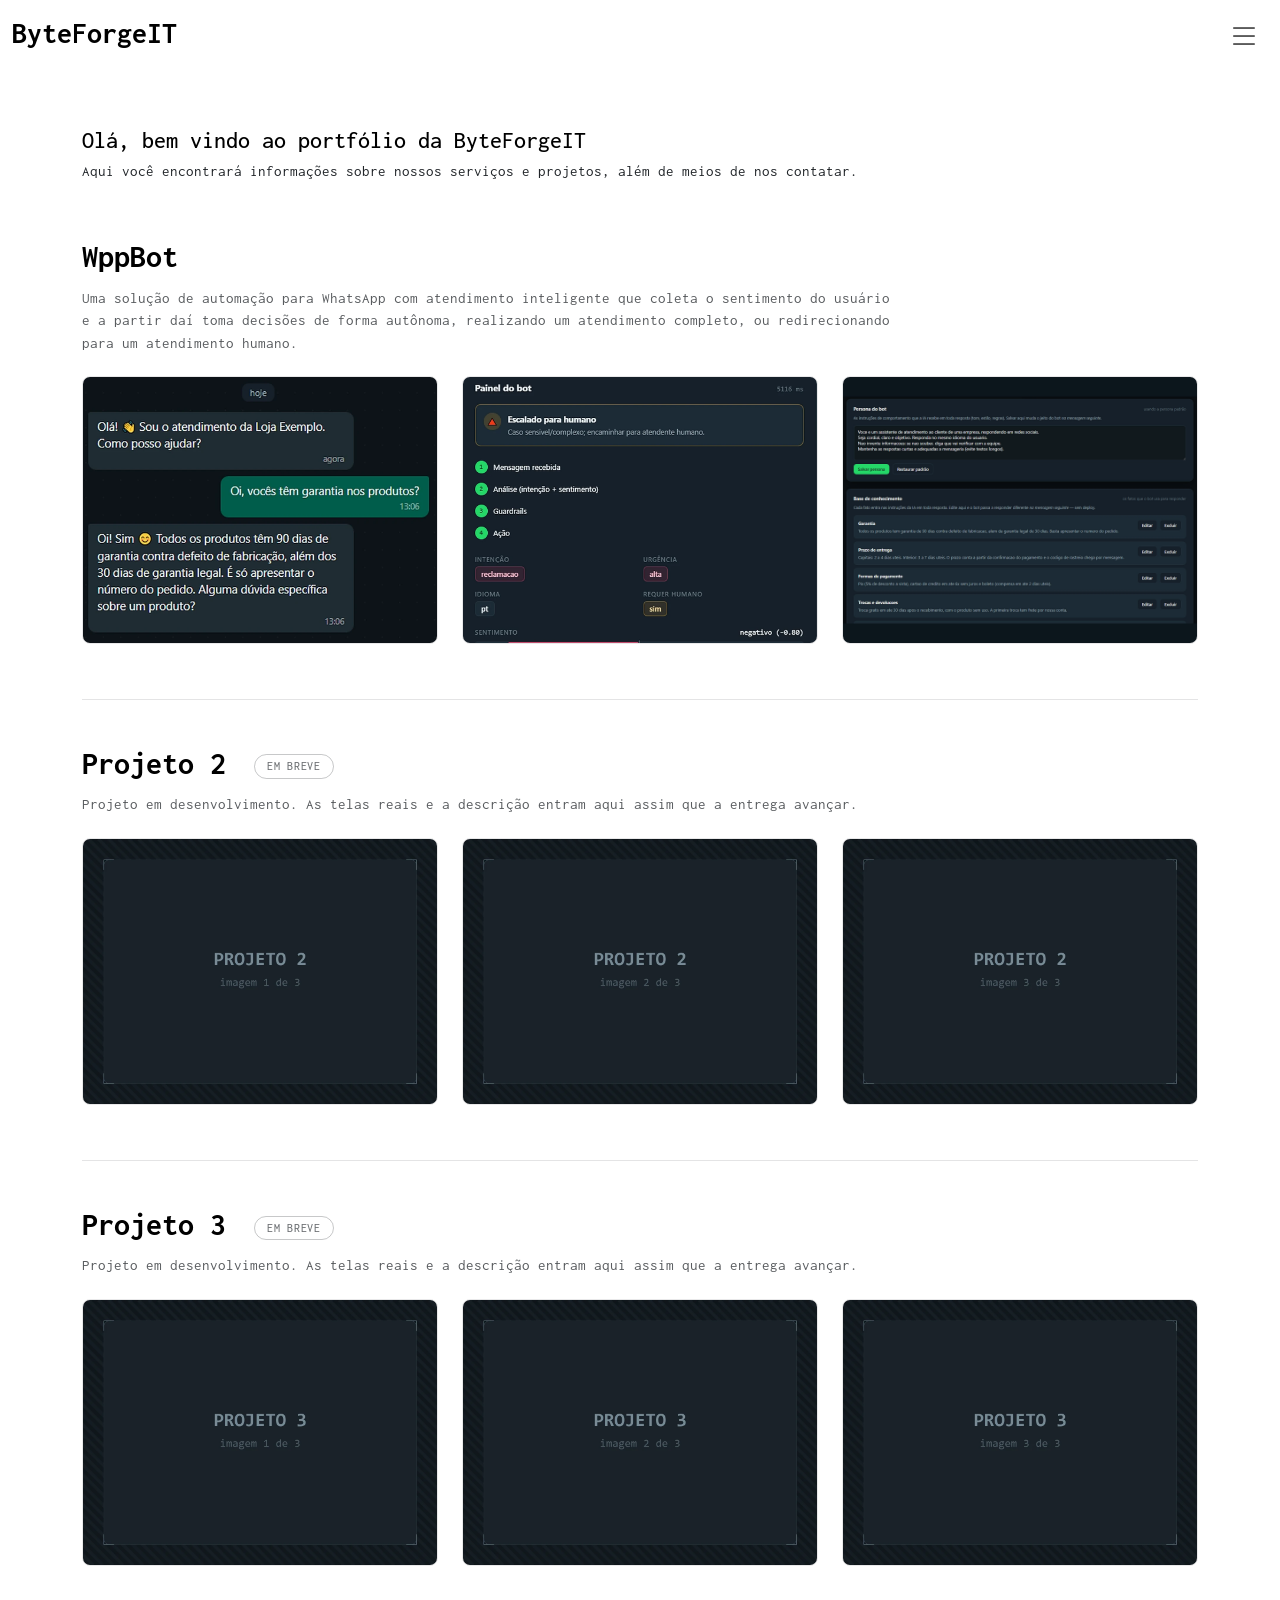
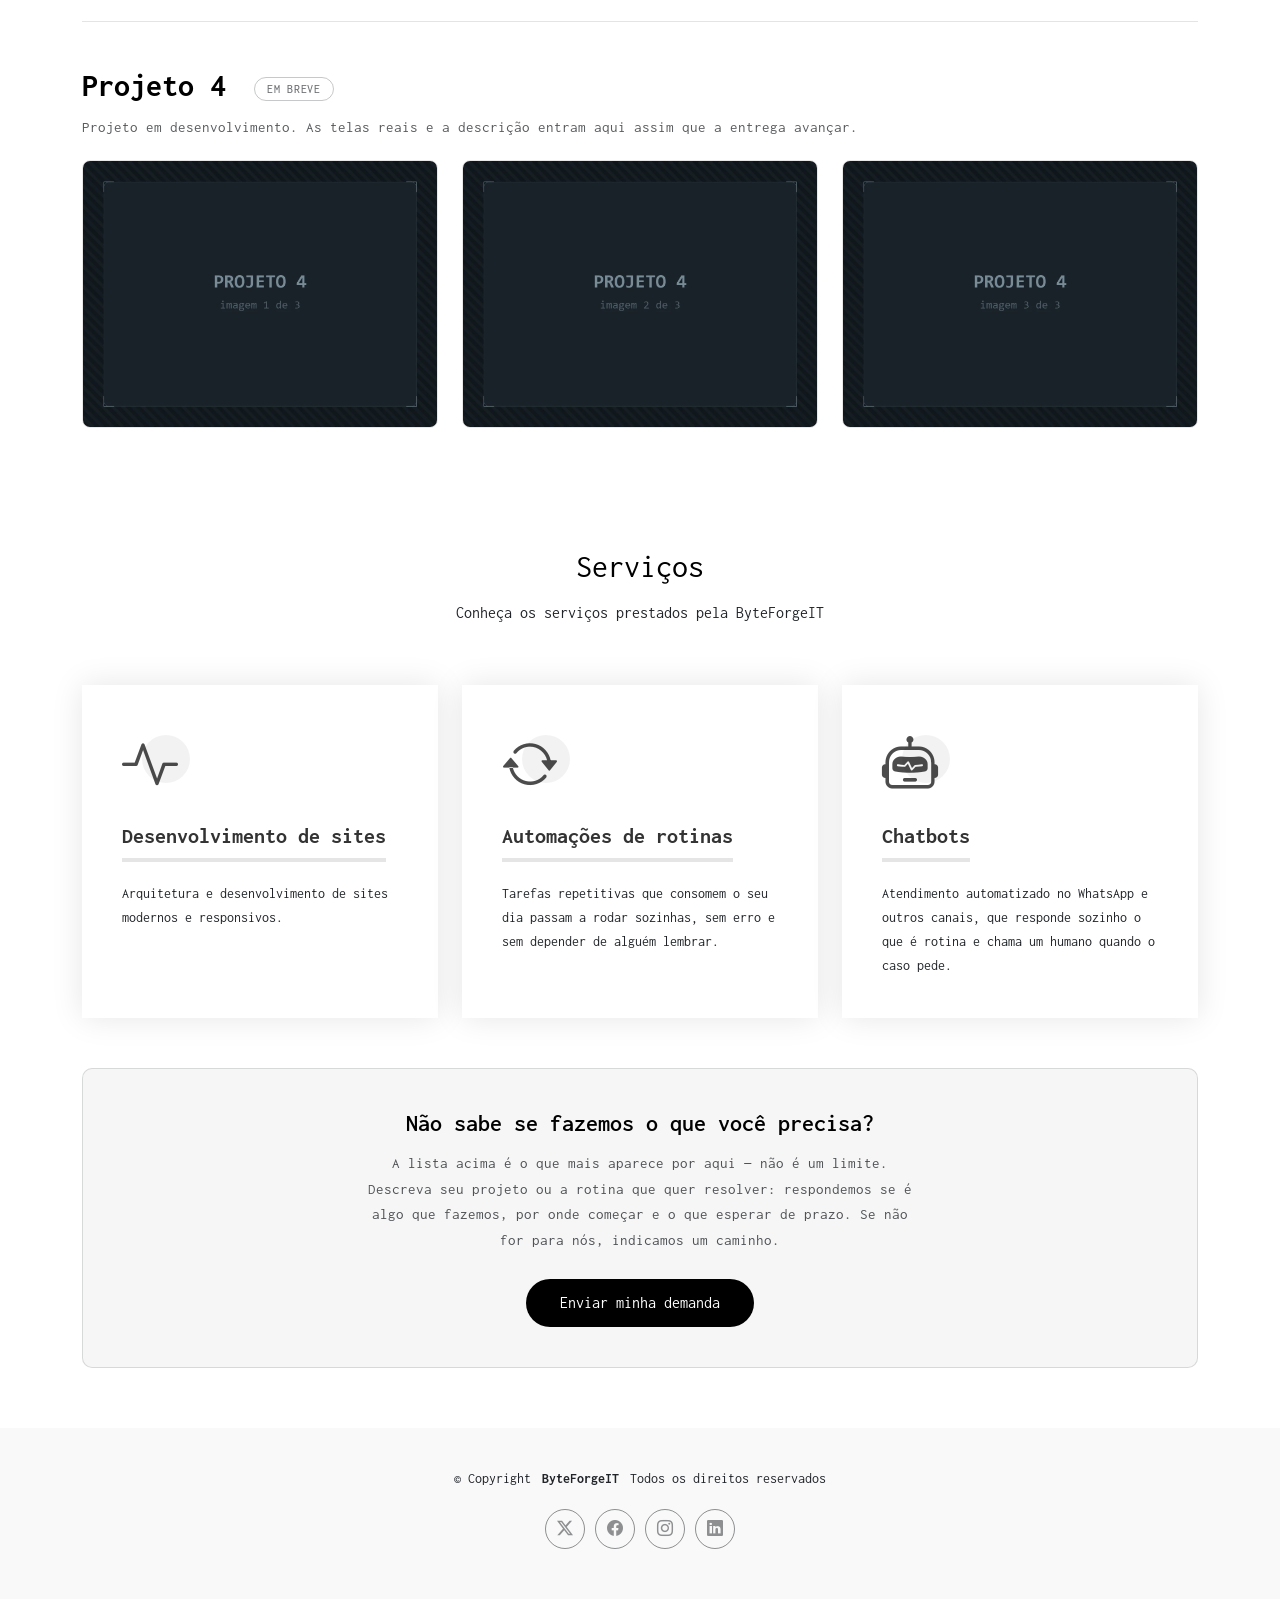
==== commit 19a38808: "feat: novos servicos e convite para demandas fora da lista Marketing Digital -> Automacoes de rotina" ====
--- a/pages/index.html
+++ b/pages/index.html
@@ -331,19 +331,19 @@
           <div class="col-lg-4 col-md-6" data-aos="fade-up" data-aos-delay="200">
             <div class="service-item position-relative">
               <div class="icon">
-                <i class="bi bi-broadcast"></i>
-              </div>
-              <h3>Marketing Digital</h3>
-              <p>Marketing digital para a sua empresa ou para projetos pesssoais.</p>            </div>
+                <i class="bi bi-arrow-repeat"></i>
+              </div>
+              <h3>Automações de rotinas</h3>
+              <p>Tarefas repetitivas que consomem o seu dia passam a rodar sozinhas, sem erro e sem depender de alguém lembrar.</p>            </div>
           </div><!-- End Service Item -->
 
           <div class="col-lg-4 col-md-6" data-aos="fade-up" data-aos-delay="300">
             <div class="service-item position-relative">
               <div class="icon">
-                <i class="bi bi-easel"></i>
-              </div>
-              <h3>Criação de Conteúdo</h3>
-              <p>Criação de conteúdo para redes sociais, blogs e outros canais de comunicação.</p>            </div>
+                <i class="bi bi-robot"></i>
+              </div>
+              <h3>Chatbots</h3>
+              <p>Atendimento automatizado no WhatsApp e outros canais, que responde sozinho o que é rotina e chama um humano quando o caso pede.</p>            </div>
           </div><!-- End Service Item -->
 
           <!-- <div class="col-lg-4 col-md-6" data-aos="fade-up" data-aos-delay="400">
@@ -370,9 +370,18 @@
                 <i class="bi bi-chat-square-text"></i>
               </div>
               <h3>Dolori Architecto</h3>
-              <p>Hic molestias ea quibusdam eos. Fugiat enim doloremque aut neque non et debitis iure. Corrupti recusandae ducimus enim.</p>            </div> 
+              <p>Hic molestias ea quibusdam eos. Fugiat enim doloremque aut neque non et debitis iure. Corrupti recusandae ducimus enim.</p>            </div>
           </div>--> <!-- End Service Item -->
 
+        </div>
+
+        <!-- Convite para quem não se reconheceu na lista acima. Fica dentro da
+             seção de Serviços de propósito: é a resposta imediata à dúvida que
+             a lista acabou de criar. -->
+        <div class="cta-demanda" data-aos="fade-up" data-aos-delay="400">
+          <h3>Não sabe se fazemos o que você precisa?</h3>
+          <p>A lista acima é o que mais aparece por aqui — não é um limite. Descreva seu projeto ou a rotina que quer resolver: respondemos se é algo que fazemos, por onde começar e o que esperar de prazo. Se não for para nós, indicamos um caminho.</p>
+          <a href="contact.html" class="cta-demanda-botao">Enviar minha demanda</a>
         </div>
 
       </div>
--- a/pages/assets/css/custom.css
+++ b/pages/assets/css/custom.css
@@ -117,3 +117,58 @@
   max-width: 30ch;
   margin-bottom: 14px;
 }
+
+/*--------------------------------------------------------------
+# Serviços — convite para demandas fora da lista
+--------------------------------------------------------------*/
+
+/* Fundo levemente tingido em vez de branco sobre branco: sem isso a caixa
+   não se destaca da seção e o convite passa despercebido. */
+.services .cta-demanda {
+  margin-top: 50px;
+  padding: 40px 32px;
+  border: 1px solid color-mix(in srgb, var(--default-color), transparent 86%);
+  border-radius: 10px;
+  background-color: color-mix(in srgb, var(--default-color), transparent 96%);
+  text-align: center;
+}
+
+.services .cta-demanda h3 {
+  color: var(--heading-color);
+  font-size: 24px;
+  font-weight: 600;
+  margin-bottom: 14px;
+}
+
+.services .cta-demanda p {
+  color: color-mix(in srgb, var(--default-color), transparent 22%);
+  font-size: 15px;
+  line-height: 1.7;
+  max-width: 68ch;
+  margin: 0 auto 26px;
+}
+
+.services .cta-demanda .cta-demanda-botao {
+  display: inline-block;
+  padding: 12px 34px;
+  border-radius: 50px;
+  background: var(--accent-color);
+  color: var(--contrast-color);
+  text-decoration: none;
+  transition: 0.4s;
+}
+
+.services .cta-demanda .cta-demanda-botao:hover {
+  background: color-mix(in srgb, var(--accent-color), transparent 20%);
+  color: var(--contrast-color);
+}
+
+@media (max-width: 575px) {
+  .services .cta-demanda {
+    padding: 30px 22px;
+  }
+
+  .services .cta-demanda h3 {
+    font-size: 20px;
+  }
+}
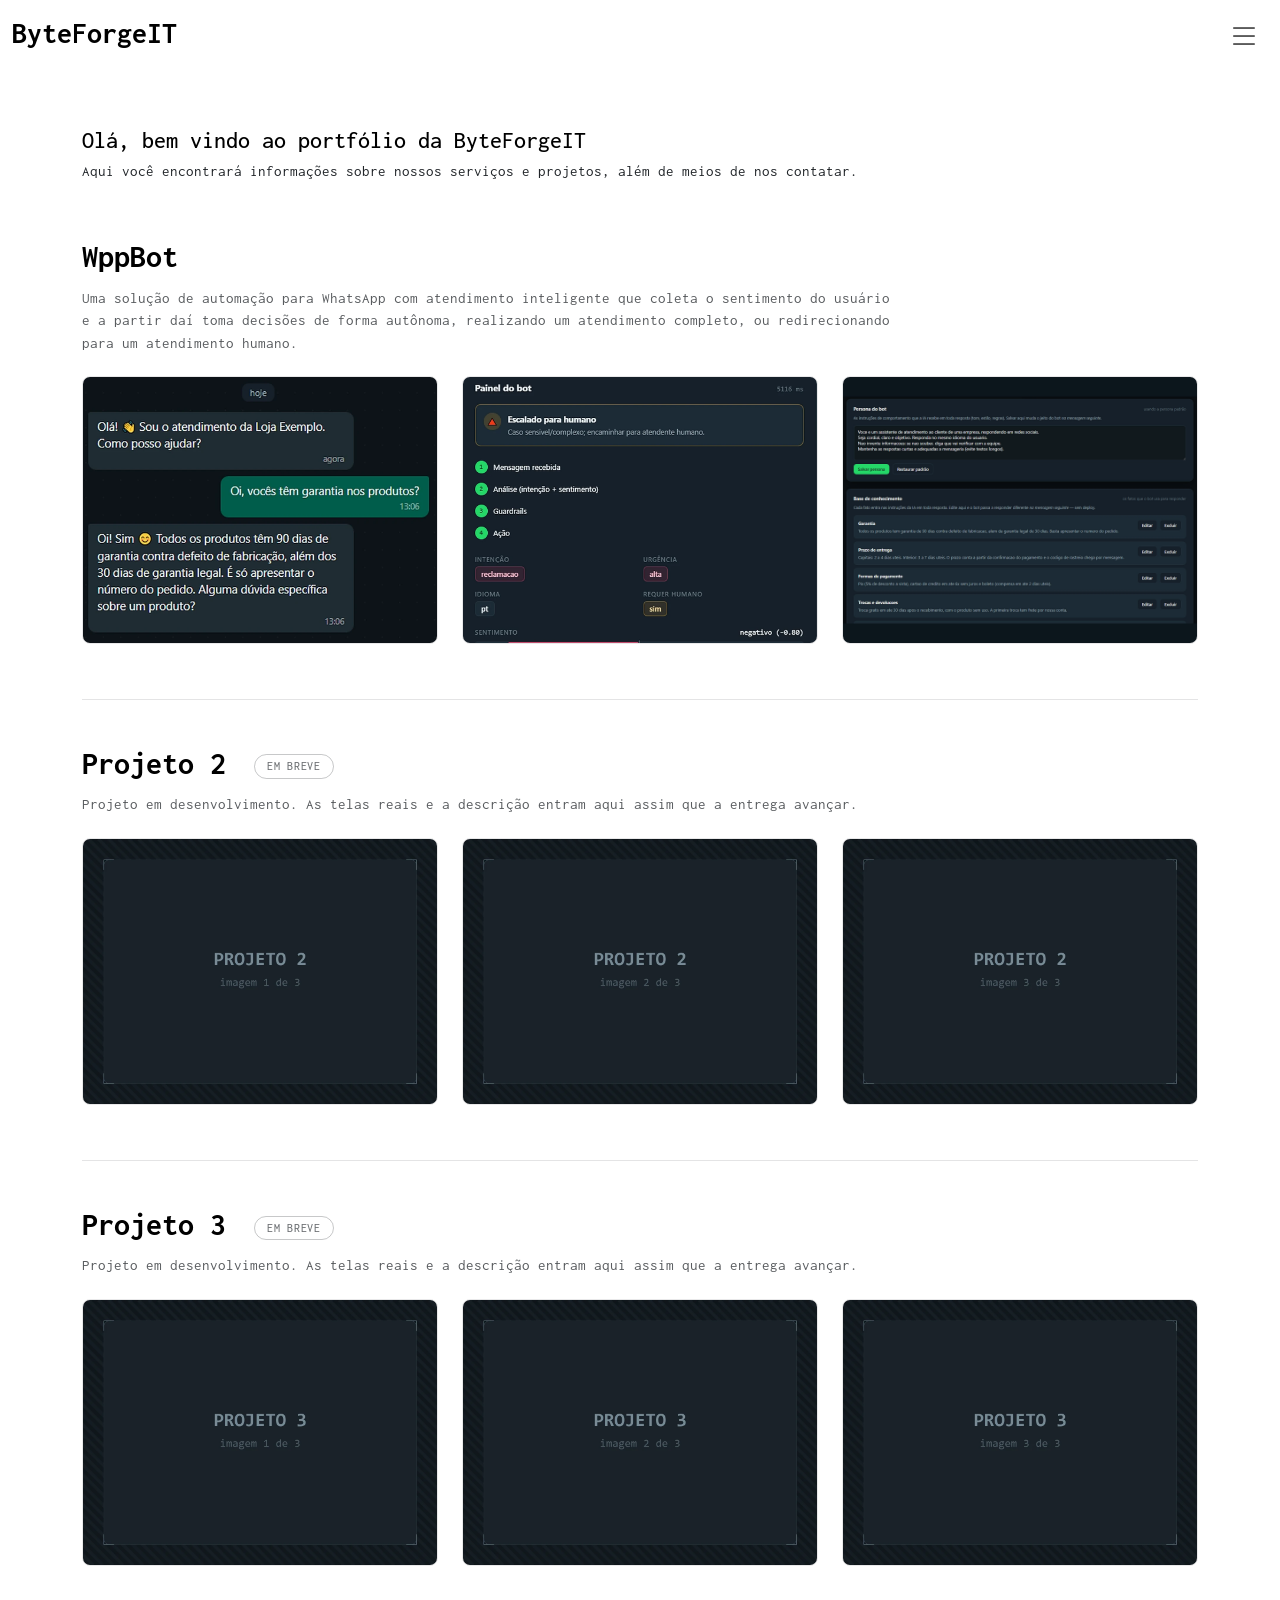
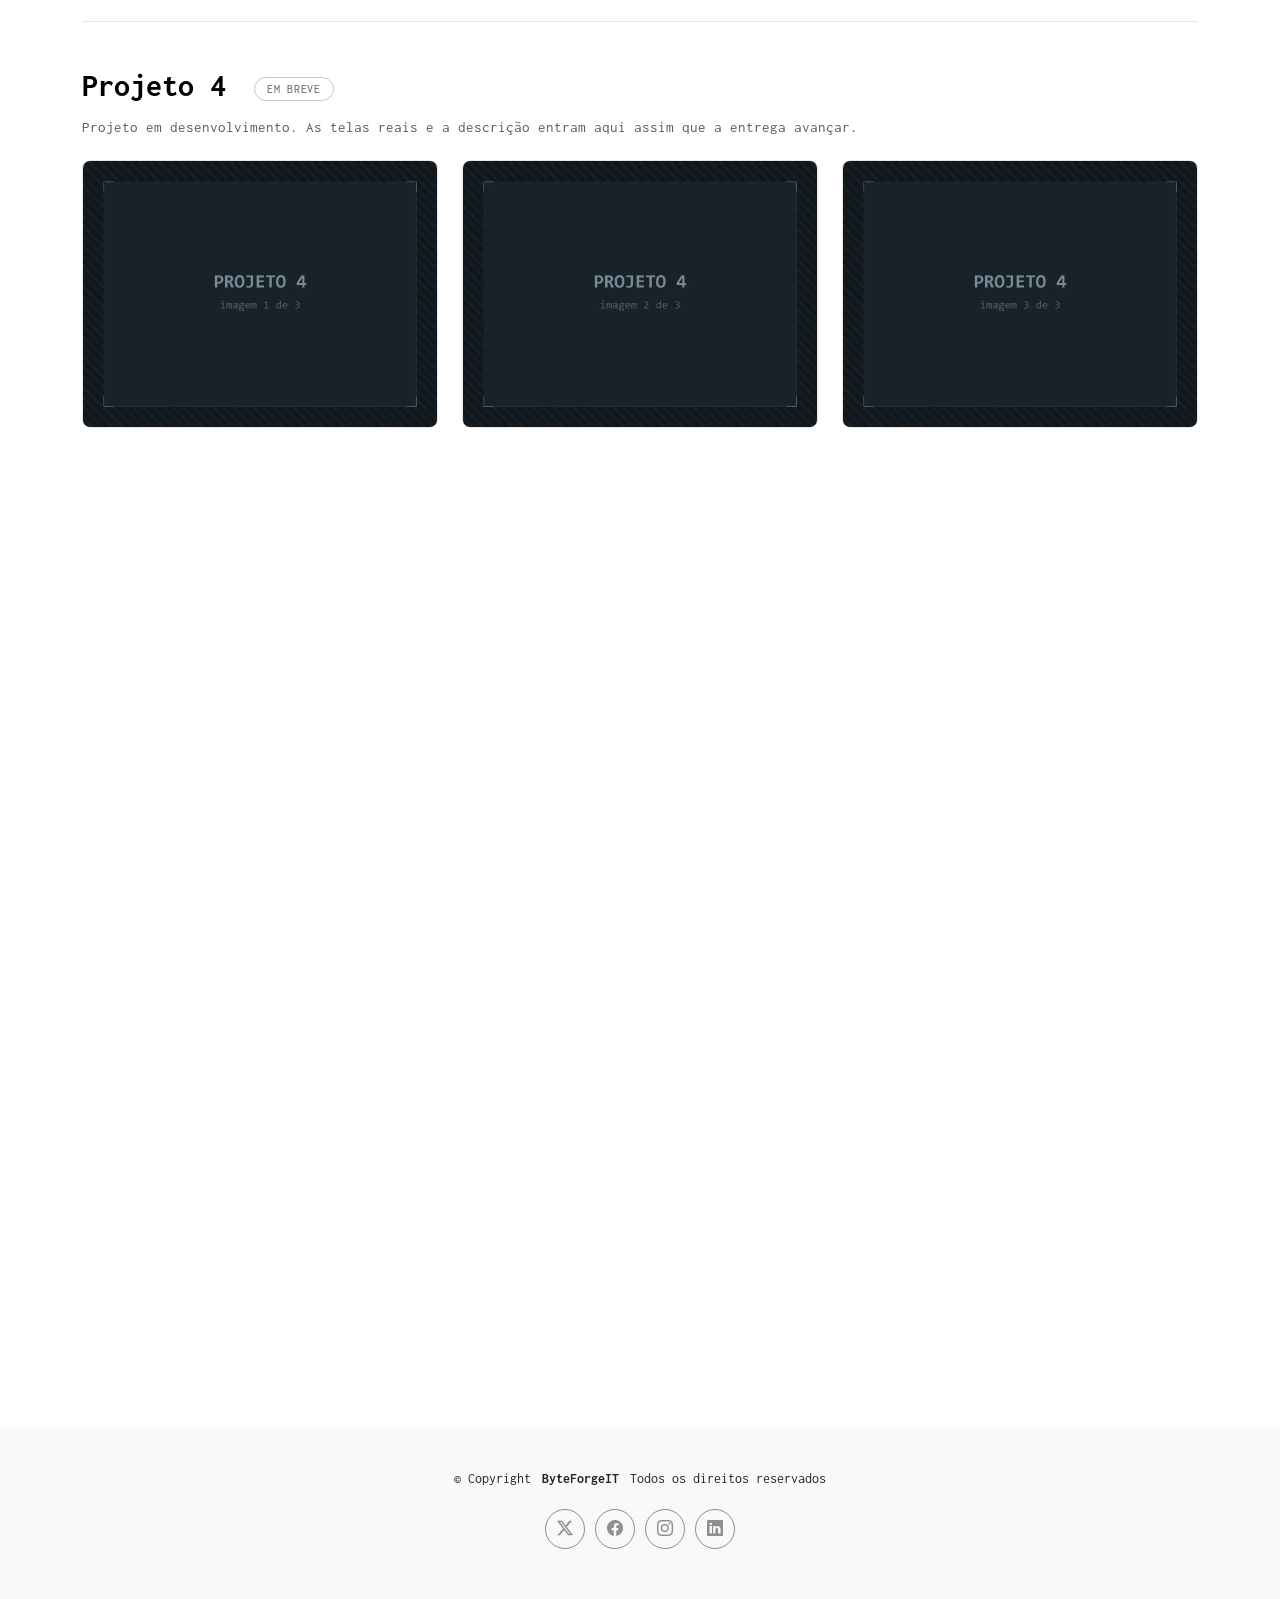
==== commit c6e5e0ff: "chore: encurtar o servico para "Automacoes" Titulo mais abrangente: "de rotinas" restringia o escopo" ====
--- a/pages/index.html
+++ b/pages/index.html
@@ -333,7 +333,7 @@
               <div class="icon">
                 <i class="bi bi-arrow-repeat"></i>
               </div>
-              <h3>Automações de rotinas</h3>
+              <h3>Automações</h3>
               <p>Tarefas repetitivas que consomem o seu dia passam a rodar sozinhas, sem erro e sem depender de alguém lembrar.</p>            </div>
           </div><!-- End Service Item -->
 
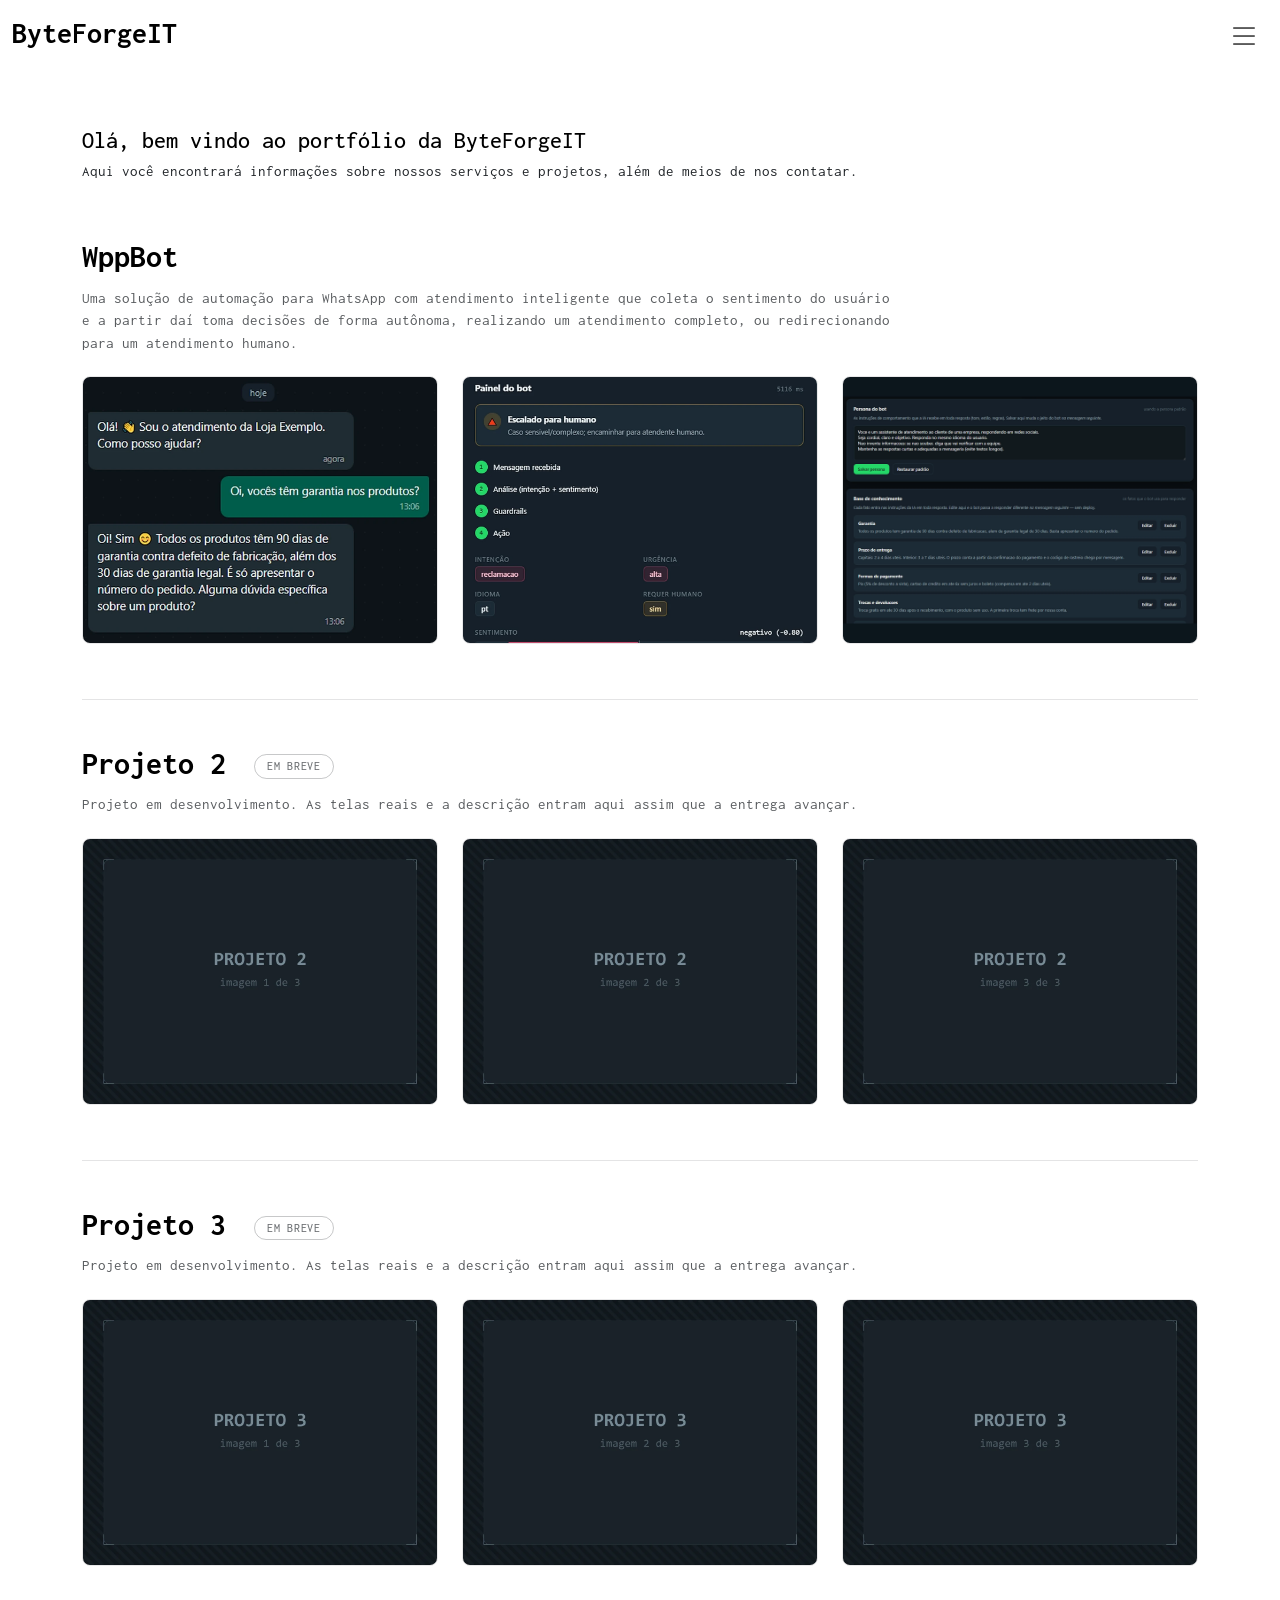
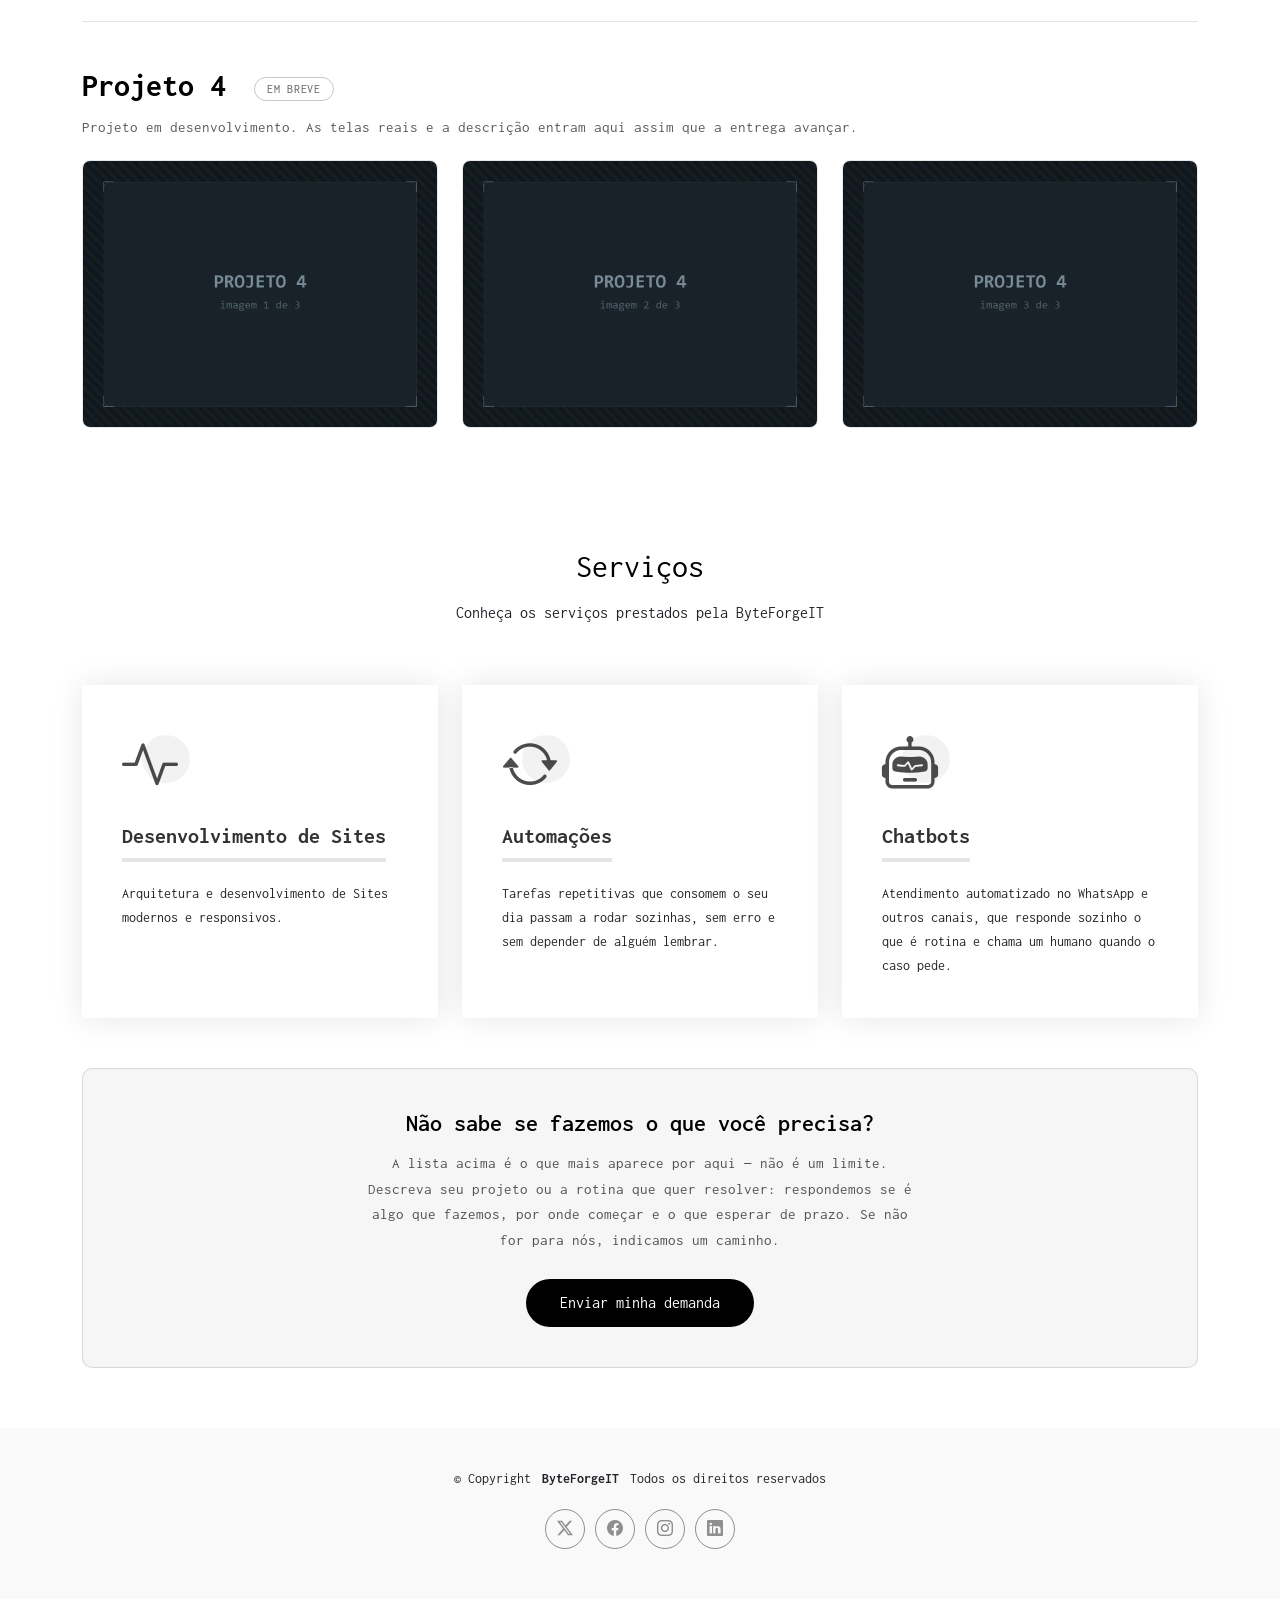
==== commit 7f218217: "Alterado descrição" ====
--- a/pages/index.html
+++ b/pages/index.html
@@ -324,8 +324,8 @@
               <div class="icon">
                 <i class="bi bi-activity"></i>
               </div>
-              <h3>Desenvolvimento de sites</h3>
-              <p>Arquitetura e desenvolvimento de sites modernos e responsivos.</p>            </div>
+              <h3>Desenvolvimento de Sites</h3>
+              <p>Arquitetura e desenvolvimento de Sites modernos e responsivos.</p>            </div>
           </div><!-- End Service Item -->
 
           <div class="col-lg-4 col-md-6" data-aos="fade-up" data-aos-delay="200">
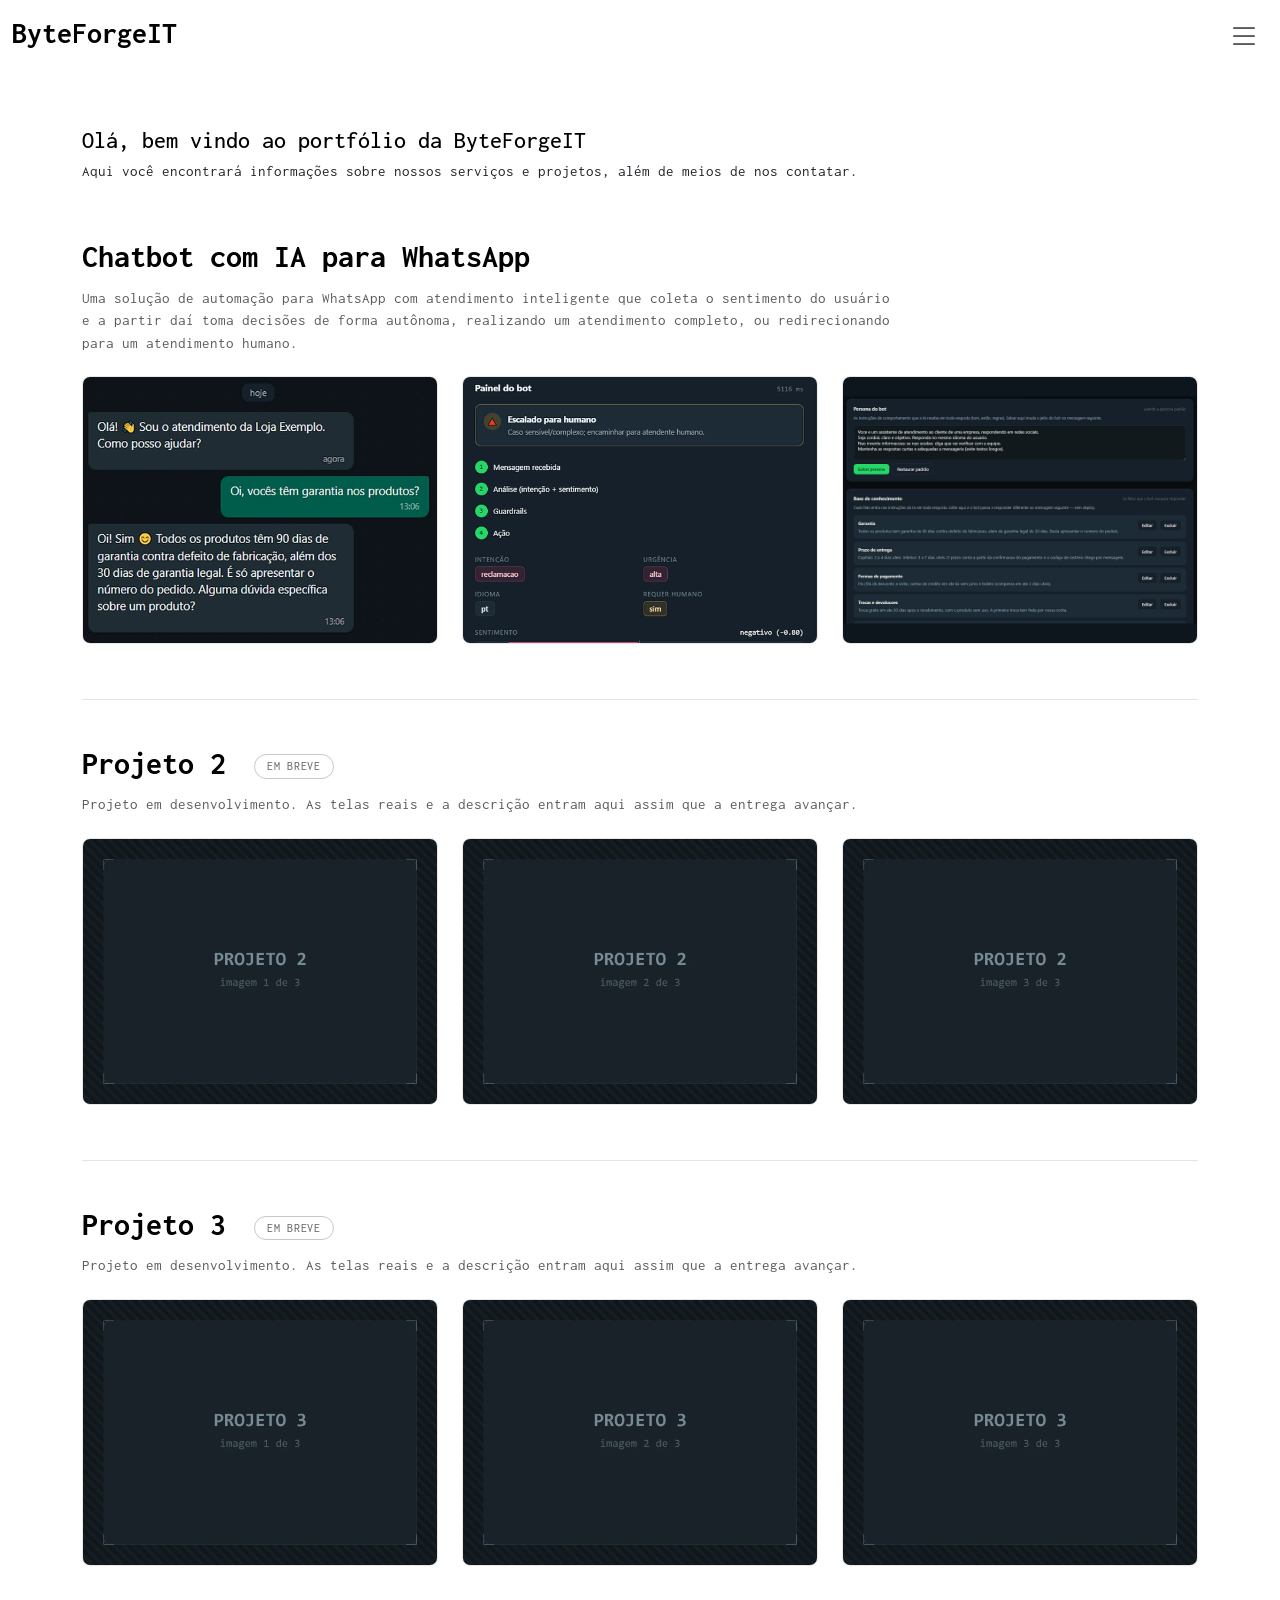
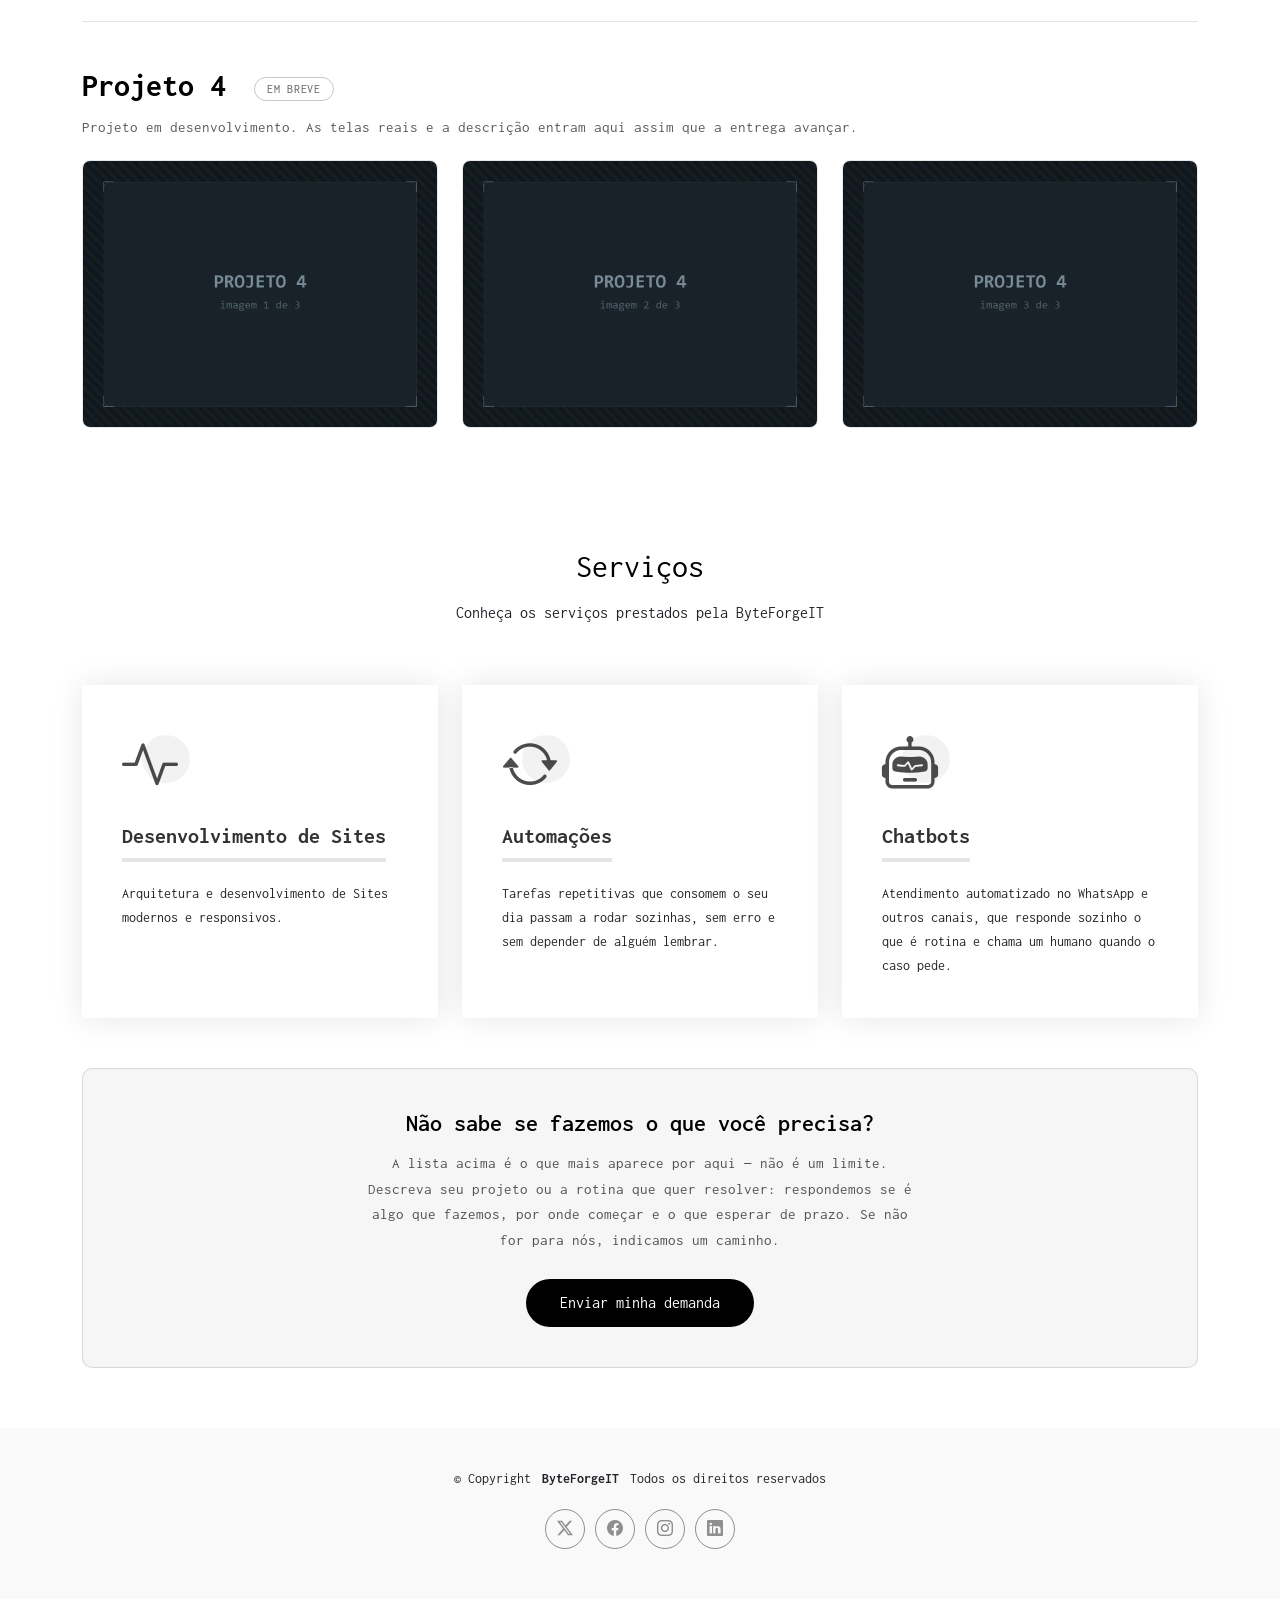
==== commit 092aa67a: "feat: renomear o projeto WppBot para "Chatbot com IA para WhatsApp" "WppBot" era codinome interno: n" ====
--- a/pages/index.html
+++ b/pages/index.html
@@ -76,7 +76,7 @@
         </div>
 
         <!-- ==========================================================
-             Projeto: WppBot
+             Projeto: Chatbot com IA
              Para adicionar um novo projeto, copie todo o bloco
              .portfolio-project abaixo, troque o título, a descrição e
              as 3 imagens. As capas podem ter qualquer dimensão: o CSS
@@ -85,7 +85,7 @@
         <div class="portfolio-project" data-aos="fade-up" data-aos-delay="100">
 
           <div class="portfolio-project-header">
-            <h3>WppBot</h3>
+            <h3>Chatbot com IA para WhatsApp</h3>
             <p>Uma solução de automação para WhatsApp com atendimento inteligente que coleta o sentimento do usuário e a partir daí toma decisões de forma autônoma, realizando um atendimento completo, ou redirecionando para um atendimento humano.</p>
           </div>
 
@@ -93,12 +93,12 @@
 
             <div class="col-lg-4 col-md-6">
               <div class="portfolio-content h-100">
-                <img src="assets/img/portfolio/wppbot-1.webp" class="img-fluid" alt="WppBot: conversa no WhatsApp em que o cliente pergunta sobre garantia e o bot responde sozinho com o prazo de 90 dias">
+                <img src="assets/img/portfolio/wppbot-1.webp" class="img-fluid" alt="Chatbot com IA: conversa no WhatsApp em que o cliente pergunta sobre garantia e o bot responde sozinho com o prazo de 90 dias">
                 <div class="portfolio-info">
                   <h4>A conversa</h4>
                   <p>O cliente pergunta, o bot responde sozinho — com o dado certo.</p>
                   <div>
-                    <a href="assets/img/portfolio/wppbot-1.webp" title="WppBot — a conversa" data-gallery="portfolio-gallery-wppbot" class="glightbox preview-link"><i class="bi bi-zoom-in"></i></a>
+                    <a href="assets/img/portfolio/wppbot-1.webp" title="Chatbot com IA — a conversa" data-gallery="portfolio-gallery-wppbot" class="glightbox preview-link"><i class="bi bi-zoom-in"></i></a>
                   </div>
                 </div>
               </div>
@@ -106,12 +106,12 @@
 
             <div class="col-lg-4 col-md-6">
               <div class="portfolio-content h-100">
-                <img src="assets/img/portfolio/wppbot-2.webp" class="img-fluid" alt="WppBot: painel do bot classificando a mensagem como reclamação de urgência alta, sentimento negativo, e escalando para atendente humano">
+                <img src="assets/img/portfolio/wppbot-2.webp" class="img-fluid" alt="Chatbot com IA: painel do bot classificando a mensagem como reclamação de urgência alta, sentimento negativo, e escalando para atendente humano">
                 <div class="portfolio-info">
                   <h4>A decisão do bot</h4>
                   <p>Classifica intenção, urgência e sentimento — e escala quando precisa.</p>
                   <div>
-                    <a href="assets/img/portfolio/wppbot-2.webp" title="WppBot — a decisão do bot" data-gallery="portfolio-gallery-wppbot" class="glightbox preview-link"><i class="bi bi-zoom-in"></i></a>
+                    <a href="assets/img/portfolio/wppbot-2.webp" title="Chatbot com IA — a decisão do bot" data-gallery="portfolio-gallery-wppbot" class="glightbox preview-link"><i class="bi bi-zoom-in"></i></a>
                   </div>
                 </div>
               </div>
@@ -119,12 +119,12 @@
 
             <div class="col-lg-4 col-md-6">
               <div class="portfolio-content h-100">
-                <img src="assets/img/portfolio/wppbot-3.webp" class="img-fluid" alt="WppBot: tela de configuração da persona do bot e da base de conhecimento, com fatos como garantia, prazo de entrega e formas de pagamento">
+                <img src="assets/img/portfolio/wppbot-3.webp" class="img-fluid" alt="Chatbot com IA: tela de configuração da persona do bot e da base de conhecimento, com fatos como garantia, prazo de entrega e formas de pagamento">
                 <div class="portfolio-info">
                   <h4>Persona e base de conhecimento</h4>
                   <p>O cliente ajusta o tom e os fatos do bot — sem deploy.</p>
                   <div>
-                    <a href="assets/img/portfolio/wppbot-3.webp" title="WppBot — persona e base de conhecimento" data-gallery="portfolio-gallery-wppbot" class="glightbox preview-link"><i class="bi bi-zoom-in"></i></a>
+                    <a href="assets/img/portfolio/wppbot-3.webp" title="Chatbot com IA — persona e base de conhecimento" data-gallery="portfolio-gallery-wppbot" class="glightbox preview-link"><i class="bi bi-zoom-in"></i></a>
                   </div>
                 </div>
               </div>
@@ -132,7 +132,7 @@
 
           </div>
 
-        </div><!-- End Projeto: WppBot -->
+        </div><!-- End Projeto: Chatbot com IA -->
 
         <!-- ==========================================================
              PROJETOS EM PREPARAÇÃO — conteúdo provisório
@@ -144,7 +144,7 @@
                3. remova o <span class="em-breve"> do título;
                4. remova a classe portfolio-project--em-breve do bloco;
                5. devolva o link do lightbox em cada capa, copiando de
-                  um dos cards do WppBot acima.
+                  um dos cards do Chatbot com IA acima.
              ========================================================== -->
 
         <div class="portfolio-project portfolio-project--em-breve" data-aos="fade-up" data-aos-delay="100">
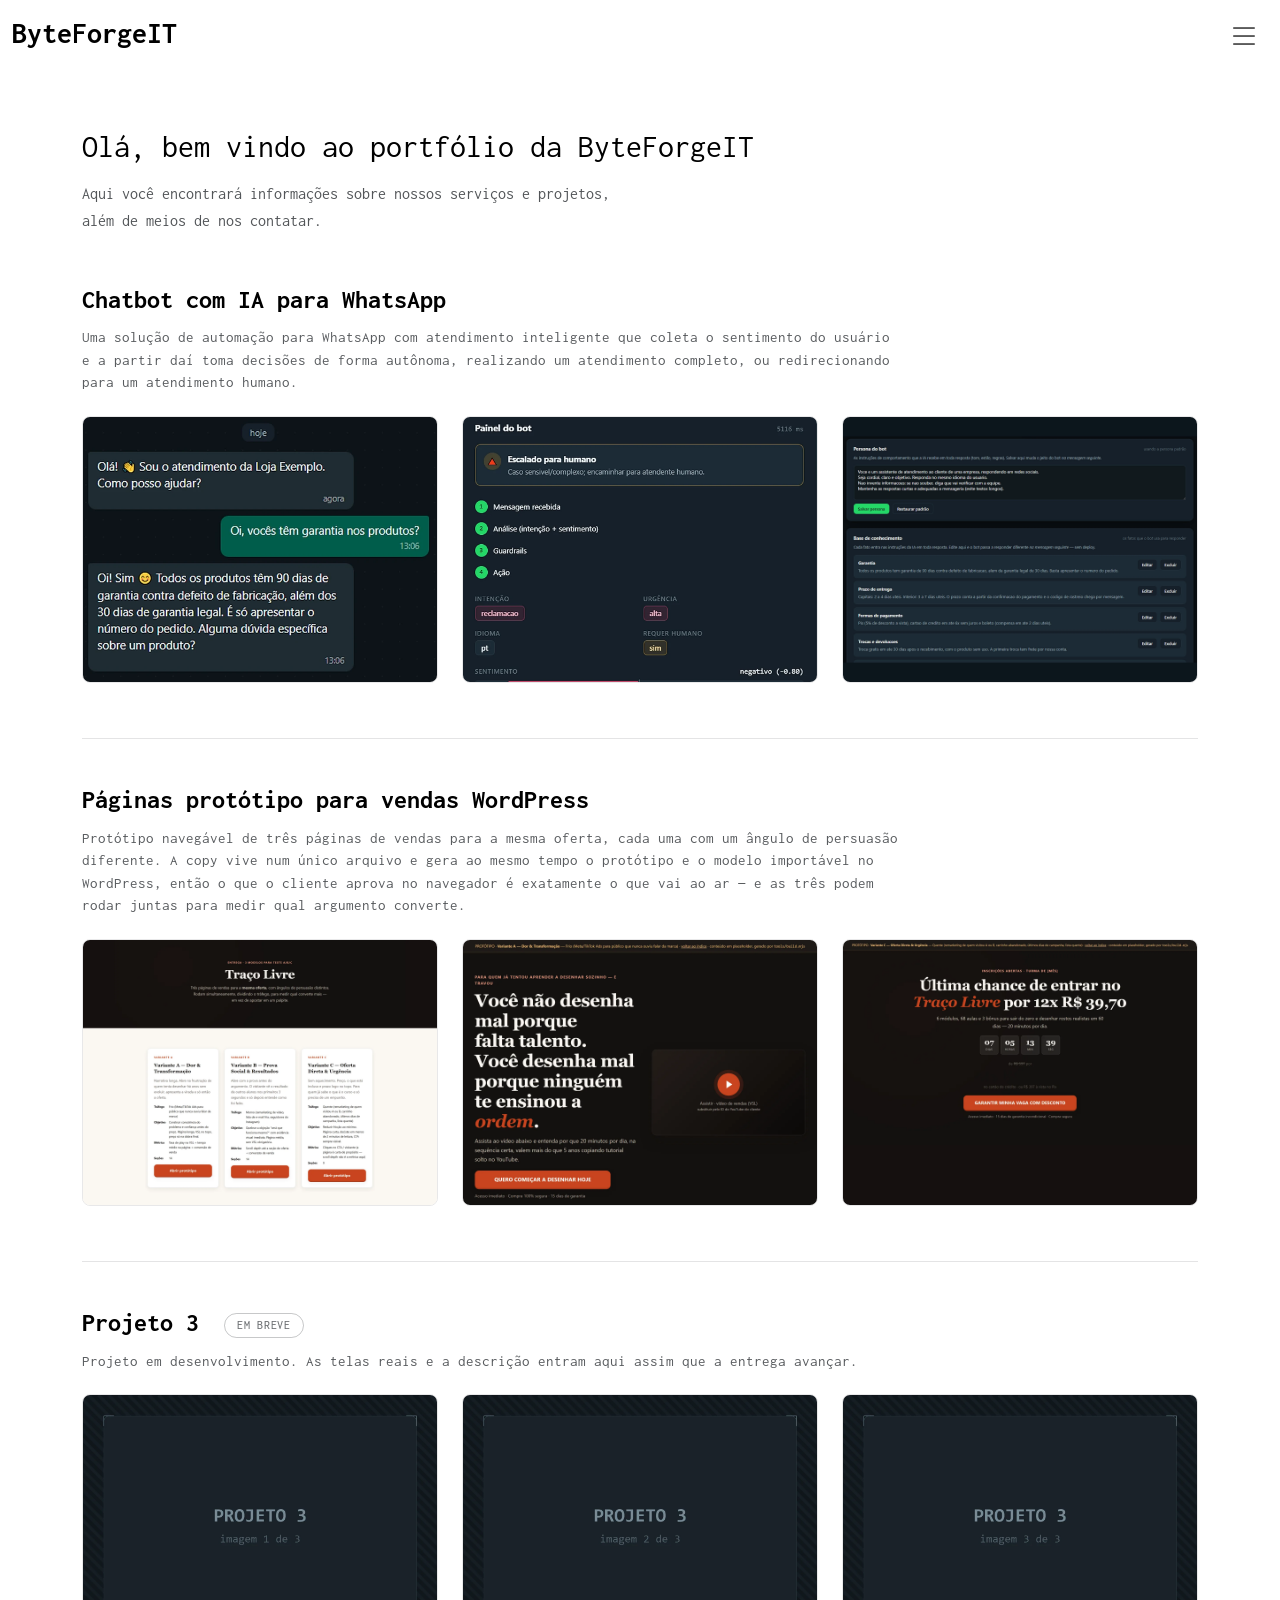
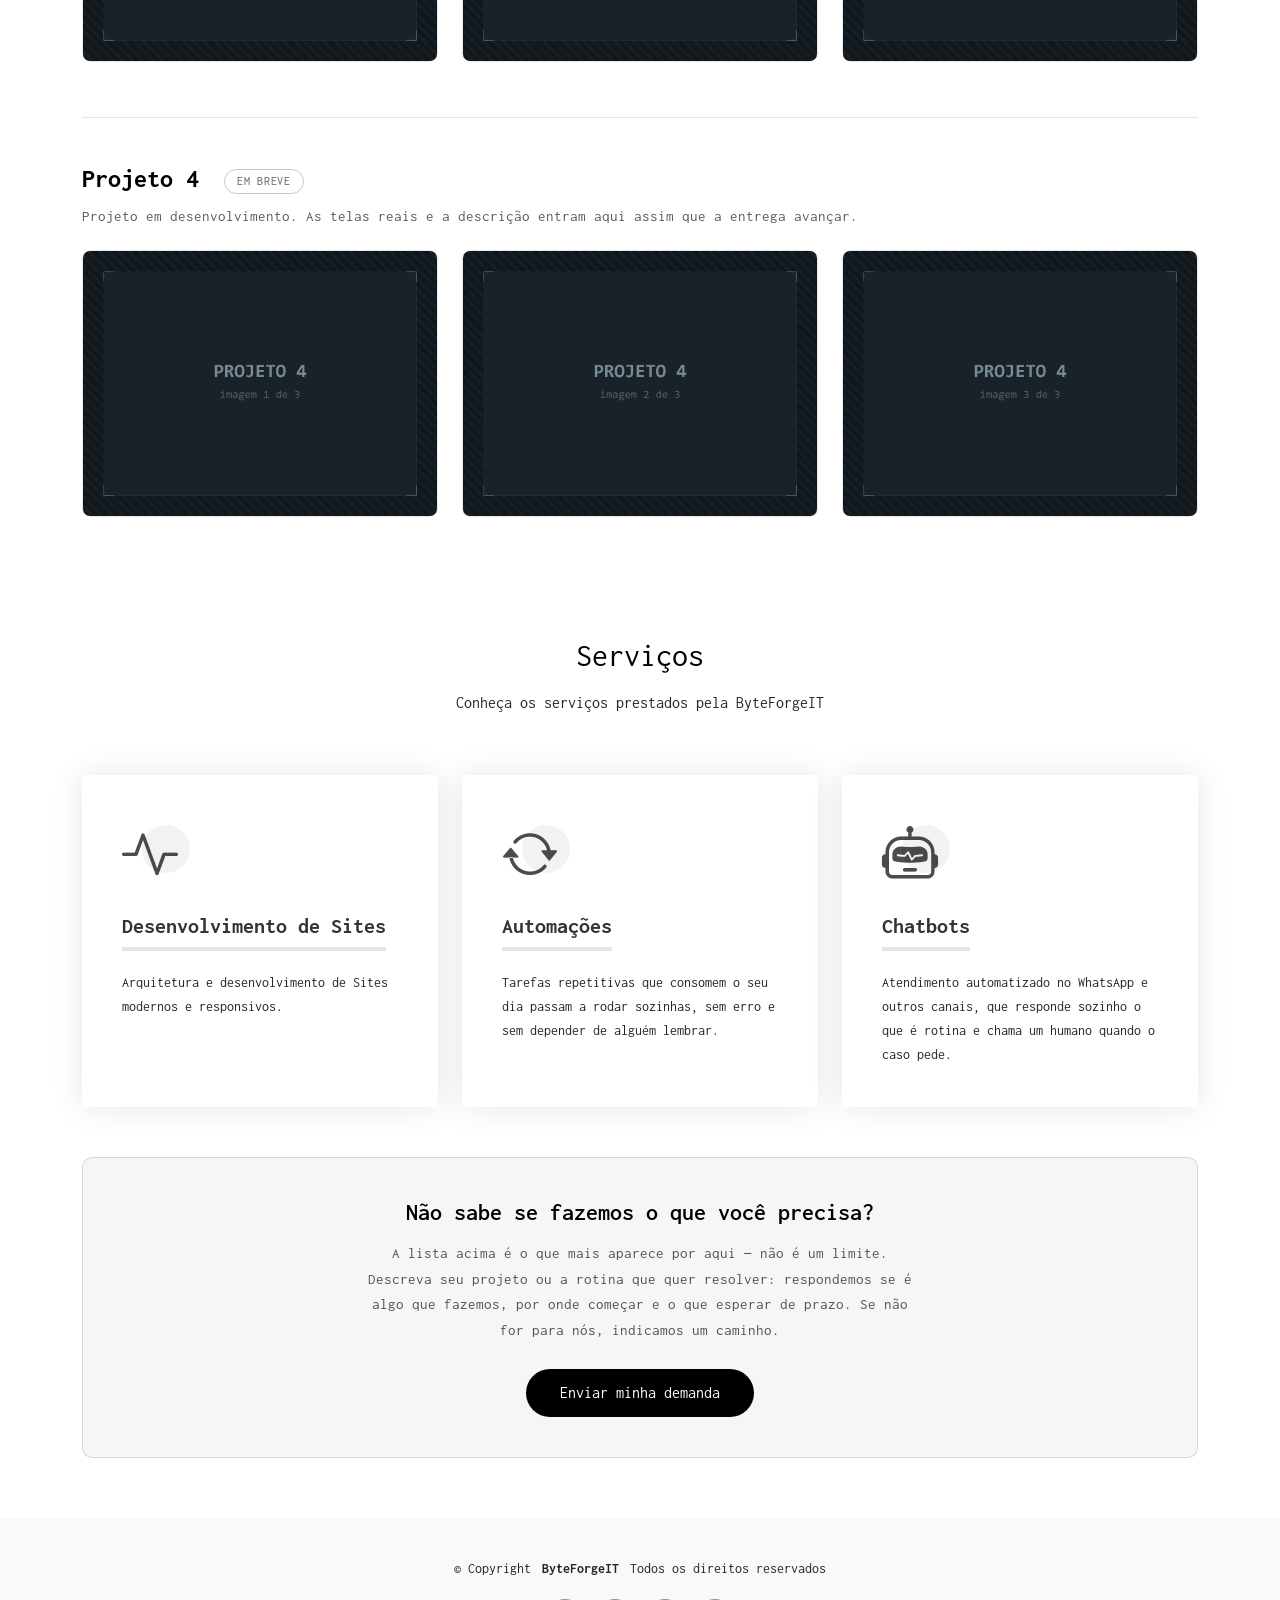
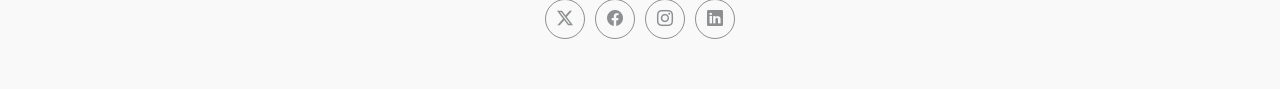
==== commit 67401542: "Adicionado novo projeto ao Portfólio" ====
--- a/pages/index.html
+++ b/pages/index.html
@@ -69,8 +69,8 @@
       <div class="container">
 
         <div class="row align-items-center">
-          <div class="col-12 portfolio-info">
-            <h3>Olá, bem vindo ao portfólio da ByteForgeIT</h3>
+          <div class="col-12 portfolio-intro">
+            <h2>Olá, bem vindo ao portfólio da ByteForgeIT</h2>
             <p>Aqui você encontrará informações sobre nossos serviços e projetos, além de meios de nos contatar.</p>
           </div>
         </div>
@@ -79,8 +79,9 @@
              Projeto: Chatbot com IA
              Para adicionar um novo projeto, copie todo o bloco
              .portfolio-project abaixo, troque o título, a descrição e
-             as 3 imagens. As capas podem ter qualquer dimensão: o CSS
-             (assets/css/custom.css) recorta todas para 4:3.
+             as 3 imagens. Tamanho recomendado das capas: 1600x1200
+             (4:3), WebP até ~200 KB — o CSS (assets/css/custom.css)
+             recorta o centro de qualquer outra proporção para 4:3.
              ========================================================== -->
         <div class="portfolio-project" data-aos="fade-up" data-aos-delay="100">
 
@@ -134,49 +135,72 @@
 
         </div><!-- End Projeto: Chatbot com IA -->
 
+        <!-- Projeto: Páginas protótipo -->
+        <div class="portfolio-project" data-aos="fade-up" data-aos-delay="100">
+
+          <div class="portfolio-project-header">
+            <h3>Páginas protótipo para vendas WordPress</h3>
+            <p>Protótipo navegável de três páginas de vendas para a mesma oferta, cada uma com um ângulo de persuasão diferente. A copy vive num único arquivo e gera ao mesmo tempo o protótipo e o modelo importável no WordPress, então o que o cliente aprova no navegador é exatamente o que vai ao ar — e as três podem rodar juntas para medir qual argumento converte.</p>
+          </div>
+
+          <div class="row gy-4">
+
+            <div class="col-lg-4 col-md-6">
+              <div class="portfolio-content h-100">
+                <img src="assets/img/portfolio/traco-livre-1.webp" class="img-fluid" alt="Índice do protótipo com os três modelos de página lado a lado: variante A (dor e transformação, tráfego frio), variante B (prova social e resultados, tráfego morno) e variante C (oferta direta e urgência, tráfego quente), cada uma com objetivo, métrica e número de seções">
+                <div class="portfolio-info">
+                  <h4>Três ângulos, uma oferta</h4>
+                  <p>O tráfego se divide entre as variantes e o número decide qual converte.</p>
+                  <div>
+                    <a href="assets/img/portfolio/traco-livre-1.webp" title="Páginas protótipo — três ângulos, uma oferta" data-gallery="portfolio-gallery-traco-livre" class="glightbox preview-link"><i class="bi bi-zoom-in"></i></a>
+                  </div>
+                </div>
+              </div>
+            </div><!-- End Portfolio Item -->
+
+            <div class="col-lg-4 col-md-6">
+              <div class="portfolio-content h-100">
+                <img src="assets/img/portfolio/traco-livre-2.webp" class="img-fluid" alt="Topo da variante A: o título afirma que o problema não é falta de talento, e sim falta de ordem, ao lado do player do vídeo de vendas e do botão de compra">
+                <div class="portfolio-info">
+                  <h4>Variante A — tráfego frio</h4>
+                  <p>Abre na dor, com o vídeo no topo; o preço só entra depois da confiança.</p>
+                  <div>
+                    <a href="assets/img/portfolio/traco-livre-2.webp" title="Páginas protótipo — variante A, tráfego frio" data-gallery="portfolio-gallery-traco-livre" class="glightbox preview-link"><i class="bi bi-zoom-in"></i></a>
+                  </div>
+                </div>
+              </div>
+            </div><!-- End Portfolio Item -->
+
+            <div class="col-lg-4 col-md-6">
+              <div class="portfolio-content h-100">
+                <img src="assets/img/portfolio/traco-livre-3.webp" class="img-fluid" alt="Topo da variante C: preço parcelado em destaque, contador com os dias e horas restantes da turma e botão para garantir a vaga com desconto">
+                <div class="portfolio-info">
+                  <h4>Variante C — tráfego quente</h4>
+                  <p>Preço, prazo e contador logo no topo: decisão em menos de dois minutos.</p>
+                  <div>
+                    <a href="assets/img/portfolio/traco-livre-3.webp" title="Páginas protótipo — variante C, tráfego quente" data-gallery="portfolio-gallery-traco-livre" class="glightbox preview-link"><i class="bi bi-zoom-in"></i></a>
+                  </div>
+                </div>
+              </div>
+            </div><!-- End Portfolio Item -->
+
+          </div>
+
+        </div><!-- End Projeto: Páginas protótipo -->
+
         <!-- ==========================================================
              PROJETOS EM PREPARAÇÃO — conteúdo provisório
 
              Para publicar um destes como projeto real:
-               1. substitua as 3 imagens projeto-N-*.webp (qualquer
-                  dimensão serve, o CSS recorta para 4:3);
+               1. substitua as 3 imagens projeto-N-*.webp (o ideal é
+                  1600x1200; qualquer dimensão funciona, mas o CSS
+                  recorta o centro para 4:3);
                2. troque título, descrição e as legendas de cada capa;
                3. remova o <span class="em-breve"> do título;
                4. remova a classe portfolio-project--em-breve do bloco;
                5. devolva o link do lightbox em cada capa, copiando de
-                  um dos cards do Chatbot com IA acima.
+                  um dos cards dos projetos publicados acima.
              ========================================================== -->
-
-        <div class="portfolio-project portfolio-project--em-breve" data-aos="fade-up" data-aos-delay="100">
-
-          <div class="portfolio-project-header">
-            <h3>Projeto 2 <span class="em-breve">Em breve</span></h3>
-            <p>Projeto em desenvolvimento. As telas reais e a descrição entram aqui assim que a entrega avançar.</p>
-          </div>
-
-          <div class="row gy-4">
-
-            <div class="col-lg-4 col-md-6">
-              <div class="portfolio-content h-100">
-                <img src="assets/img/portfolio/projeto-2-1.webp" class="img-fluid" alt="Projeto 2: imagem ainda não disponível">
-              </div>
-            </div><!-- End Portfolio Item -->
-
-            <div class="col-lg-4 col-md-6">
-              <div class="portfolio-content h-100">
-                <img src="assets/img/portfolio/projeto-2-2.webp" class="img-fluid" alt="Projeto 2: imagem ainda não disponível">
-              </div>
-            </div><!-- End Portfolio Item -->
-
-            <div class="col-lg-4 col-md-6">
-              <div class="portfolio-content h-100">
-                <img src="assets/img/portfolio/projeto-2-3.webp" class="img-fluid" alt="Projeto 2: imagem ainda não disponível">
-              </div>
-            </div><!-- End Portfolio Item -->
-
-          </div>
-
-        </div><!-- End Projeto 2 -->
 
         <div class="portfolio-project portfolio-project--em-breve" data-aos="fade-up" data-aos-delay="100">
 
--- a/pages/assets/css/custom.css
+++ b/pages/assets/css/custom.css
@@ -3,6 +3,45 @@
 * Mantenha as alterações próprias aqui para que o template original
 * (assets/css/main.css) continue substituível sem perder este trabalho.
 */
+
+/*--------------------------------------------------------------
+# Portfólio — abertura da seção
+--------------------------------------------------------------*/
+
+/* A introdução usava a classe .portfolio-info, que no template é a legenda
+   sobre a capa: herdava 24px e o peso 500 do reboot do Bootstrap, ficando menor
+   e mais fraca que o nome de cada projeto (32px/700) — mesma família, mas com
+   cara de fonte diferente.
+
+   Aqui ela adota o padrão de título de seção que o resto do site já usa
+   (.section-title h2 do main.css: 32px, peso 400), só sem a centralização, que
+   não cabe numa saudação. E virou <h2>, dando hierarquia real ao documento:
+   h1 (marca) > h2 (abertura) > h3 (projeto) > h4 (legenda da capa). */
+.portfolio .portfolio-intro {
+  margin-bottom: 10px;
+}
+
+.portfolio .portfolio-intro h2 {
+  color: var(--heading-color);
+  font-size: 32px;
+  font-weight: 400;
+  line-height: 1.3;
+  margin-bottom: 12px;
+}
+
+.portfolio .portfolio-intro p {
+  color: color-mix(in srgb, var(--default-color), transparent 22%);
+  font-size: 16px;
+  line-height: 1.7;
+  max-width: 68ch;
+  margin-bottom: 0;
+}
+
+@media (max-width: 575px) {
+  .portfolio .portfolio-intro h2 {
+    font-size: 26px;
+  }
+}
 
 /*--------------------------------------------------------------
 # Portfólio — capas com moldura uniforme
@@ -37,13 +76,15 @@
   margin-bottom: 22px;
 }
 
-/* Precisa dominar o texto de introdução (24px), senão o nome do projeto
-   não lê como título de bloco. */
+/* Título de bloco, não de seção: segue o idioma do template para itens dentro
+   de uma seção — bold 700 e menor que a abertura (32px/400), como os títulos
+   dos serviços (22px/700). Ficar do mesmo tamanho da abertura, e mais pesado
+   que ela, era o que apagava a hierarquia entre as duas. */
 .portfolio .portfolio-project-header h3 {
   color: var(--heading-color);
-  font-size: 32px;
+  font-size: 26px;
   font-weight: 700;
-  line-height: 1.2;
+  line-height: 1.25;
   margin-bottom: 10px;
 }
 
@@ -79,7 +120,7 @@
 
 @media (max-width: 575px) {
   .portfolio .portfolio-project-header h3 {
-    font-size: 26px;
+    font-size: 22px;
   }
 }
 
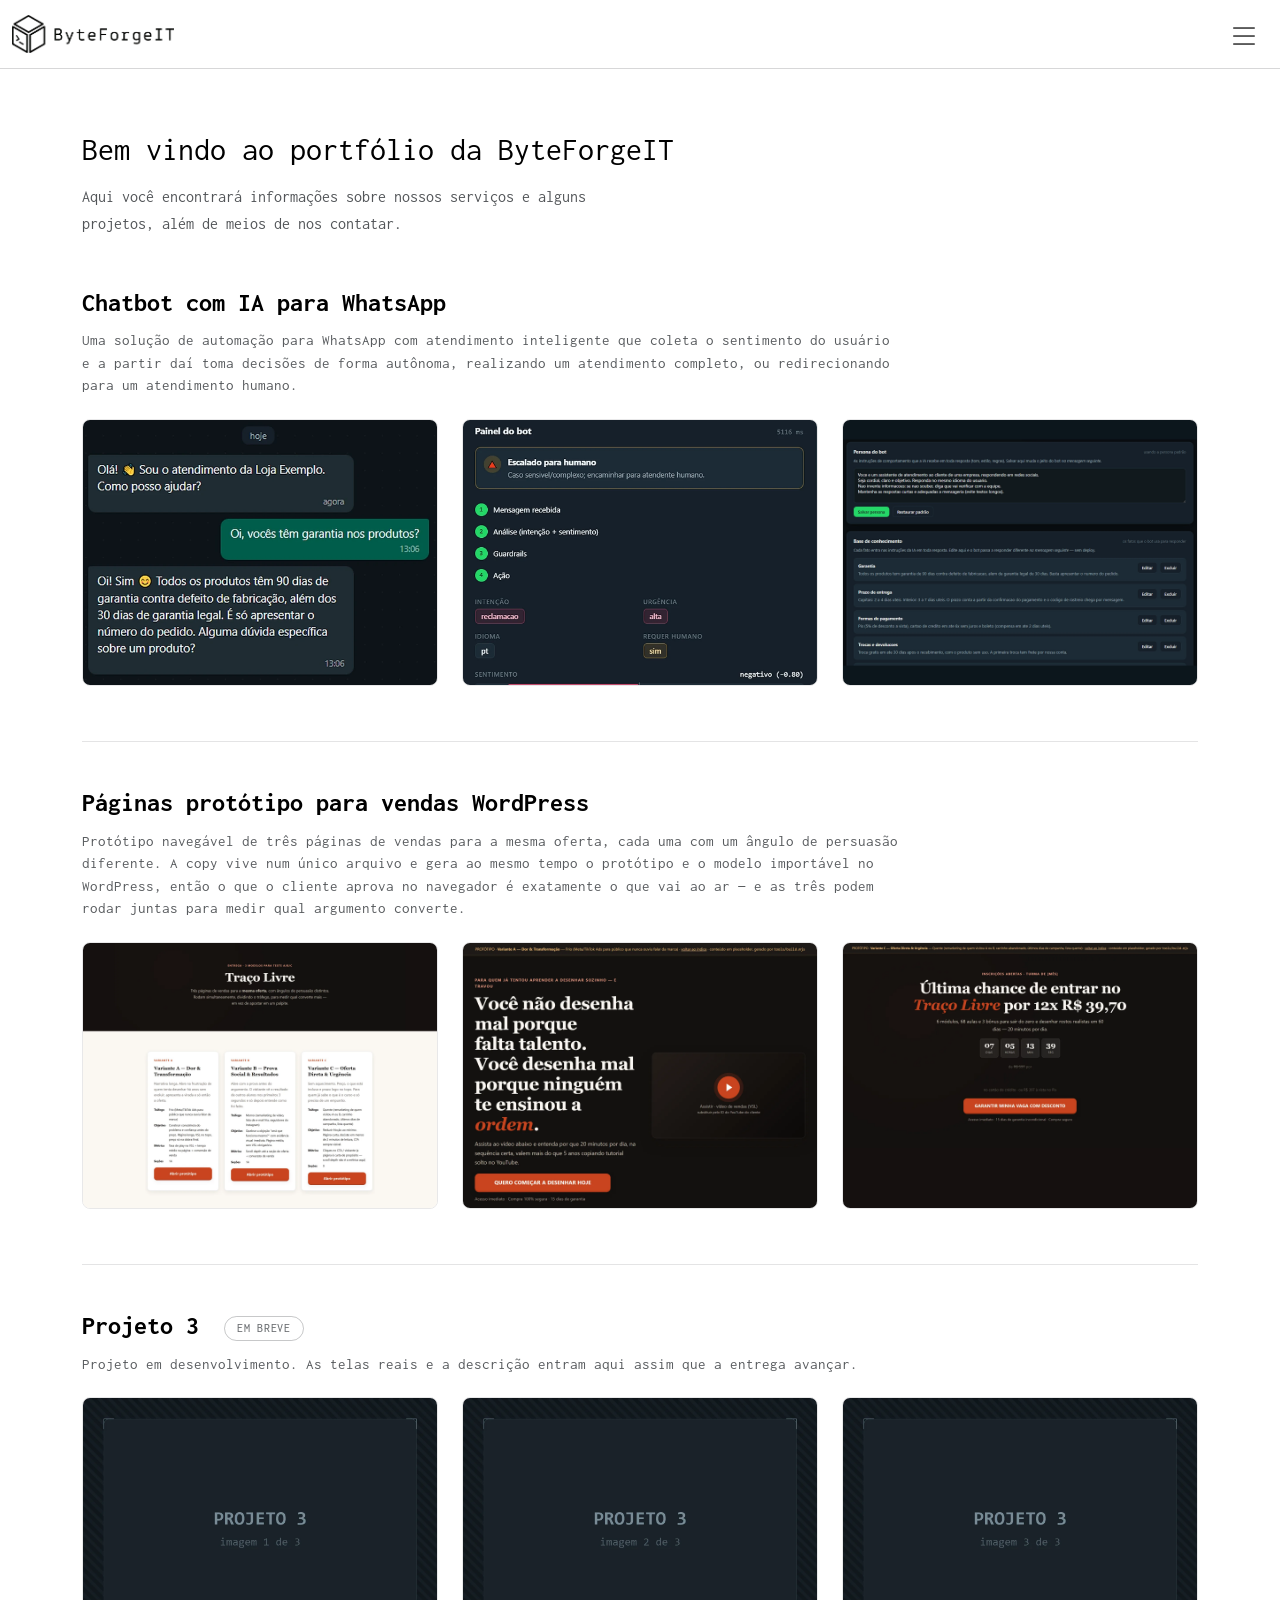
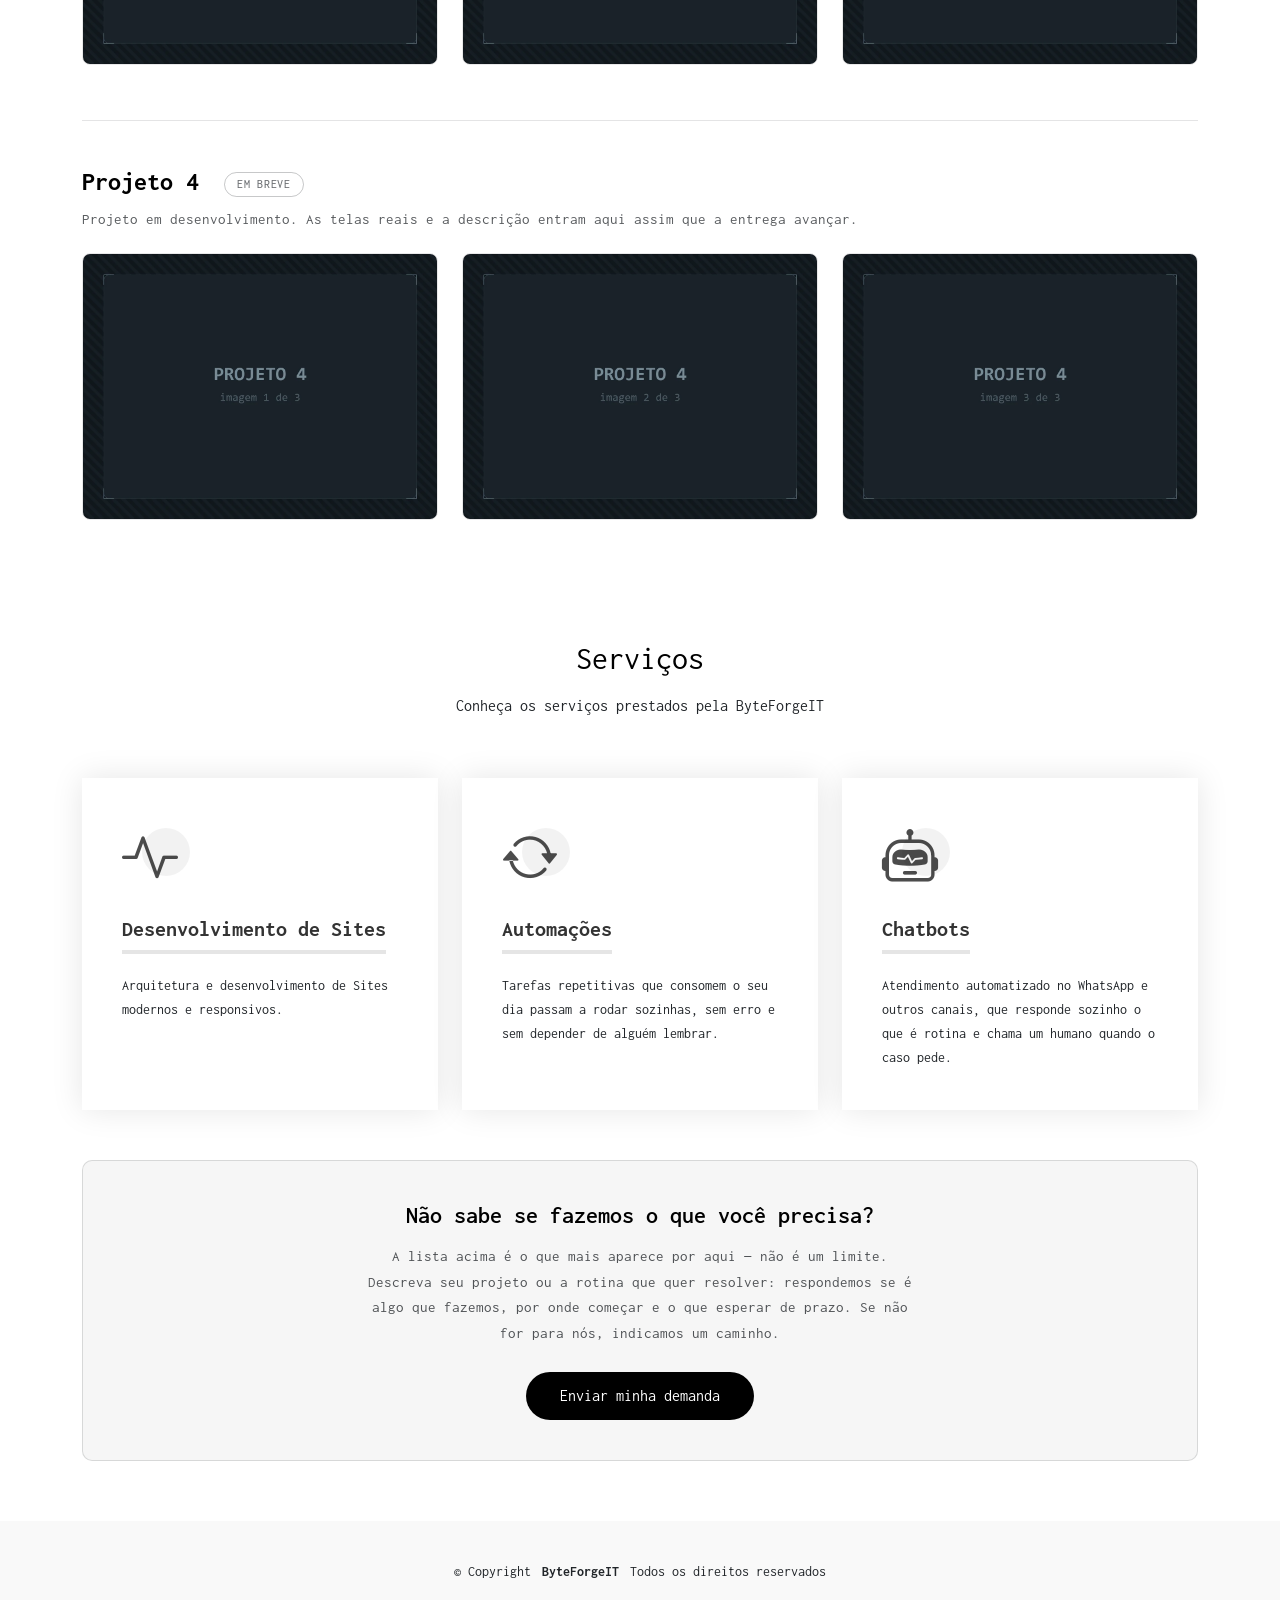
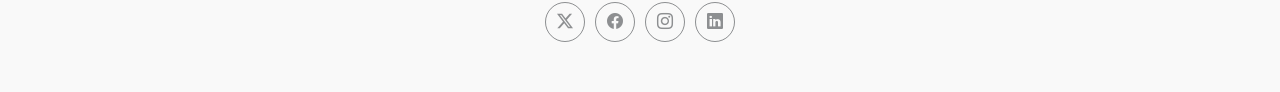
==== commit 880ffecd: "feat: add custom styles and update logo in header for improved branding" ====
--- a/pages/index.html
+++ b/pages/index.html
@@ -45,9 +45,7 @@
     <div class="container-fluid  position-relative d-flex align-items-center justify-content-between">
 
       <a href="index.html" class="logo d-flex align-items-center">
-        <!-- Uncomment the line below if you also wish to use an image logo -->
-        <!-- <img src="assets/img/logo.png" alt=""> -->
-        <h1 class="sitename">ByteForgeIT</h1>
+        <h1 class="sitename"><img src="assets/img/logo-byteforgeit.png" alt="ByteForgeIT"></h1>
       </a>
 
       <nav id="navmenu" class="navmenu">
@@ -70,8 +68,8 @@
 
         <div class="row align-items-center">
           <div class="col-12 portfolio-intro">
-            <h2>Olá, bem vindo ao portfólio da ByteForgeIT</h2>
-            <p>Aqui você encontrará informações sobre nossos serviços e projetos, além de meios de nos contatar.</p>
+            <h2>Bem vindo ao portfólio da ByteForgeIT</h2>
+            <p>Aqui você encontrará informações sobre nossos serviços e alguns projetos, além de meios de nos contatar.</p>
           </div>
         </div>
 
--- a/pages/assets/css/custom.css
+++ b/pages/assets/css/custom.css
@@ -3,6 +3,53 @@
 * Mantenha as alterações próprias aqui para que o template original
 * (assets/css/main.css) continue substituível sem perder este trabalho.
 */
+
+/*--------------------------------------------------------------
+# Header — separação do conteúdo
+--------------------------------------------------------------*/
+
+/* O header é branco e a primeira seção também: sem linha, os dois se fundem e
+   a barra some — principalmente na index, onde não há a faixa cinza do título
+   de página logo abaixo. Como ele é sticky, a borda ainda marca o limite entre
+   a barra e o conteúdo que passa por baixo dela na rolagem.
+
+   Um pouco mais forte que as linhas internas do site (as capas do portfólio
+   usam 90% transparente): aqui a borda precisa ser lida como estrutura da
+   página, não como acabamento de um card. */
+.header {
+  border-bottom: 1px solid color-mix(in srgb, var(--default-color), transparent 82%);
+}
+
+/*--------------------------------------------------------------
+# Header — marca em imagem
+--------------------------------------------------------------*/
+
+/* O nome do site passou a ser o wordmark (cubo + ByteForgeIT). O <h1> continua
+   ali envolvendo a imagem: mantém a hierarquia do documento e dá à marca um
+   nome acessível pelo alt, sem texto duplicado para o leitor de tela.
+
+   O template dimensiona o logo em max-height: 32px, medida pensada para um
+   ícone quadrado ao lado do nome escrito. Aqui a imagem é o nome inteiro, num
+   formato bem mais largo (4,3:1), e nessa altura a palavra ficava menor que o
+   menu. O line-height zerado remove o espaço que o <h1> reservava para texto
+   que não existe mais e realinha a marca ao centro do header. */
+.header .logo h1.sitename {
+  display: flex;
+  line-height: 0;
+}
+
+.header .logo img {
+  max-height: none;
+  height: 38px;
+  width: auto;
+  margin-right: 0;
+}
+
+@media (max-width: 575px) {
+  .header .logo img {
+    height: 30px;
+  }
+}
 
 /*--------------------------------------------------------------
 # Portfólio — abertura da seção
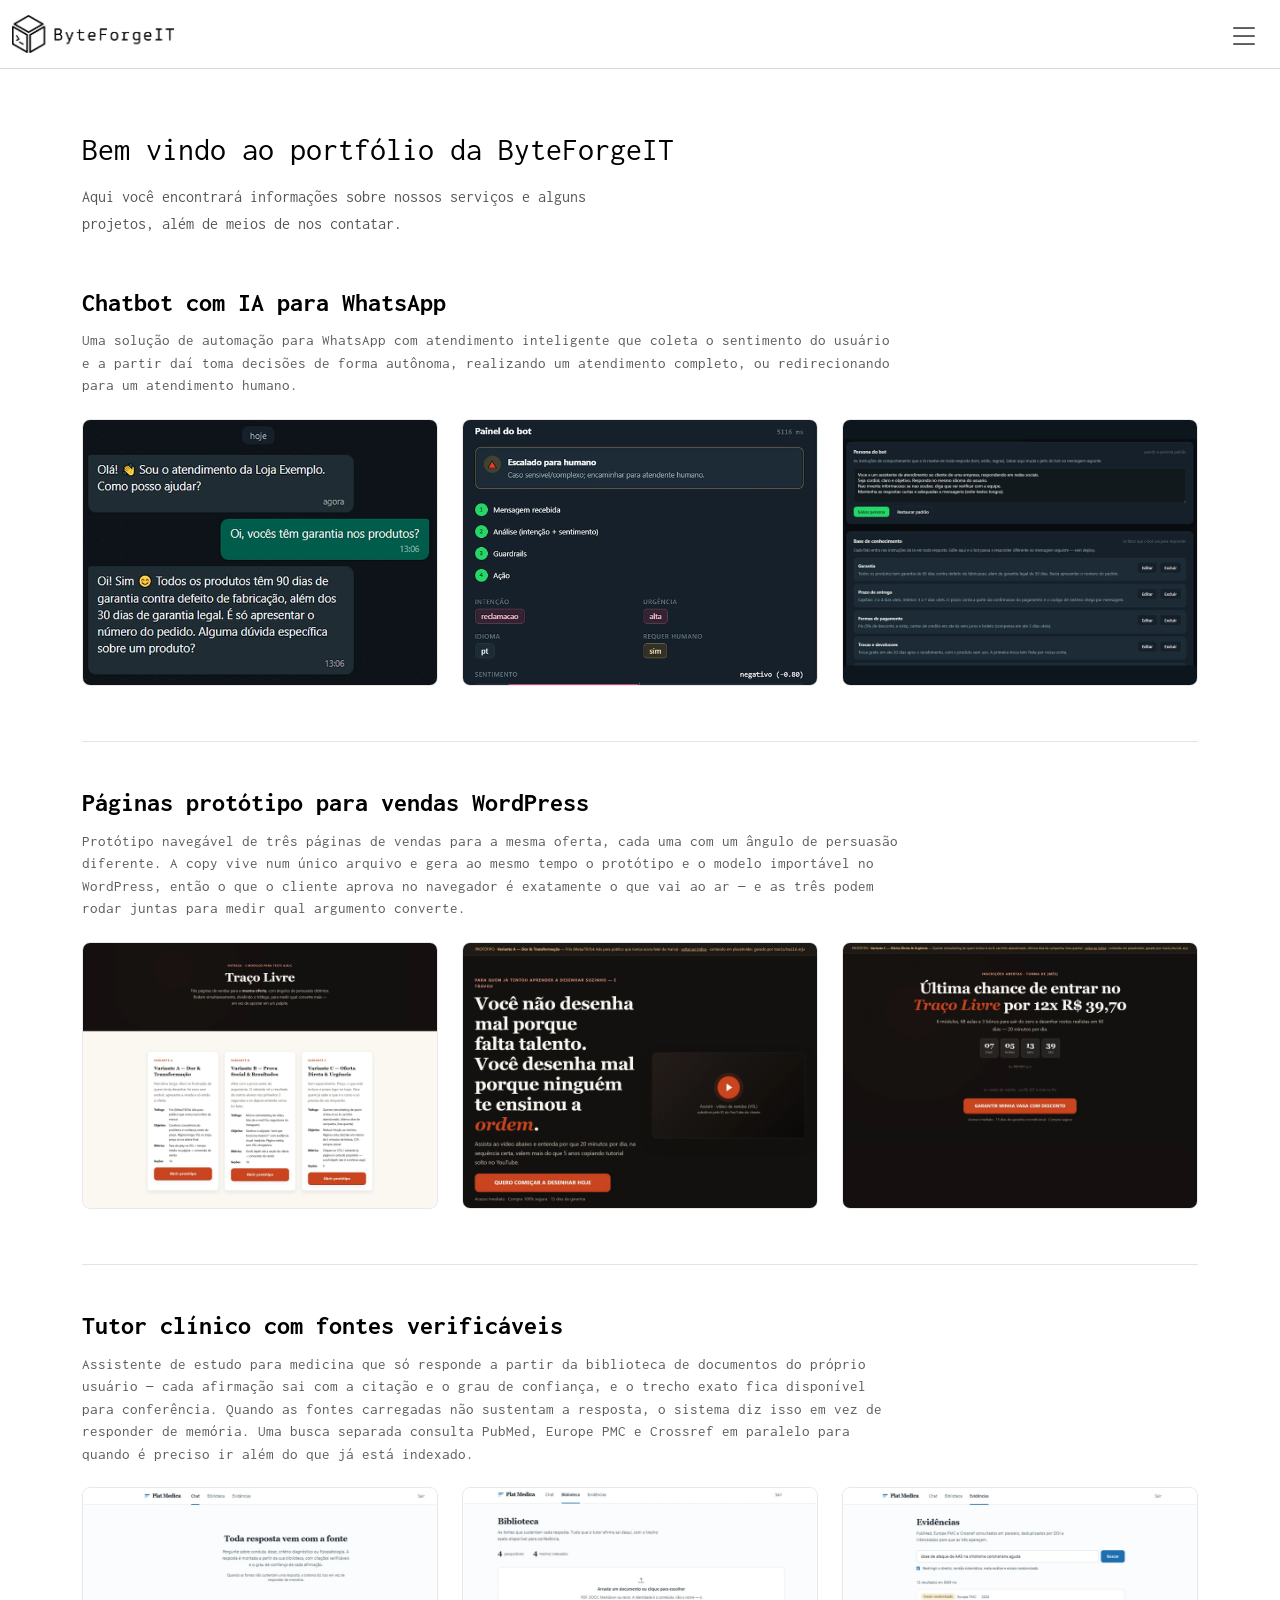
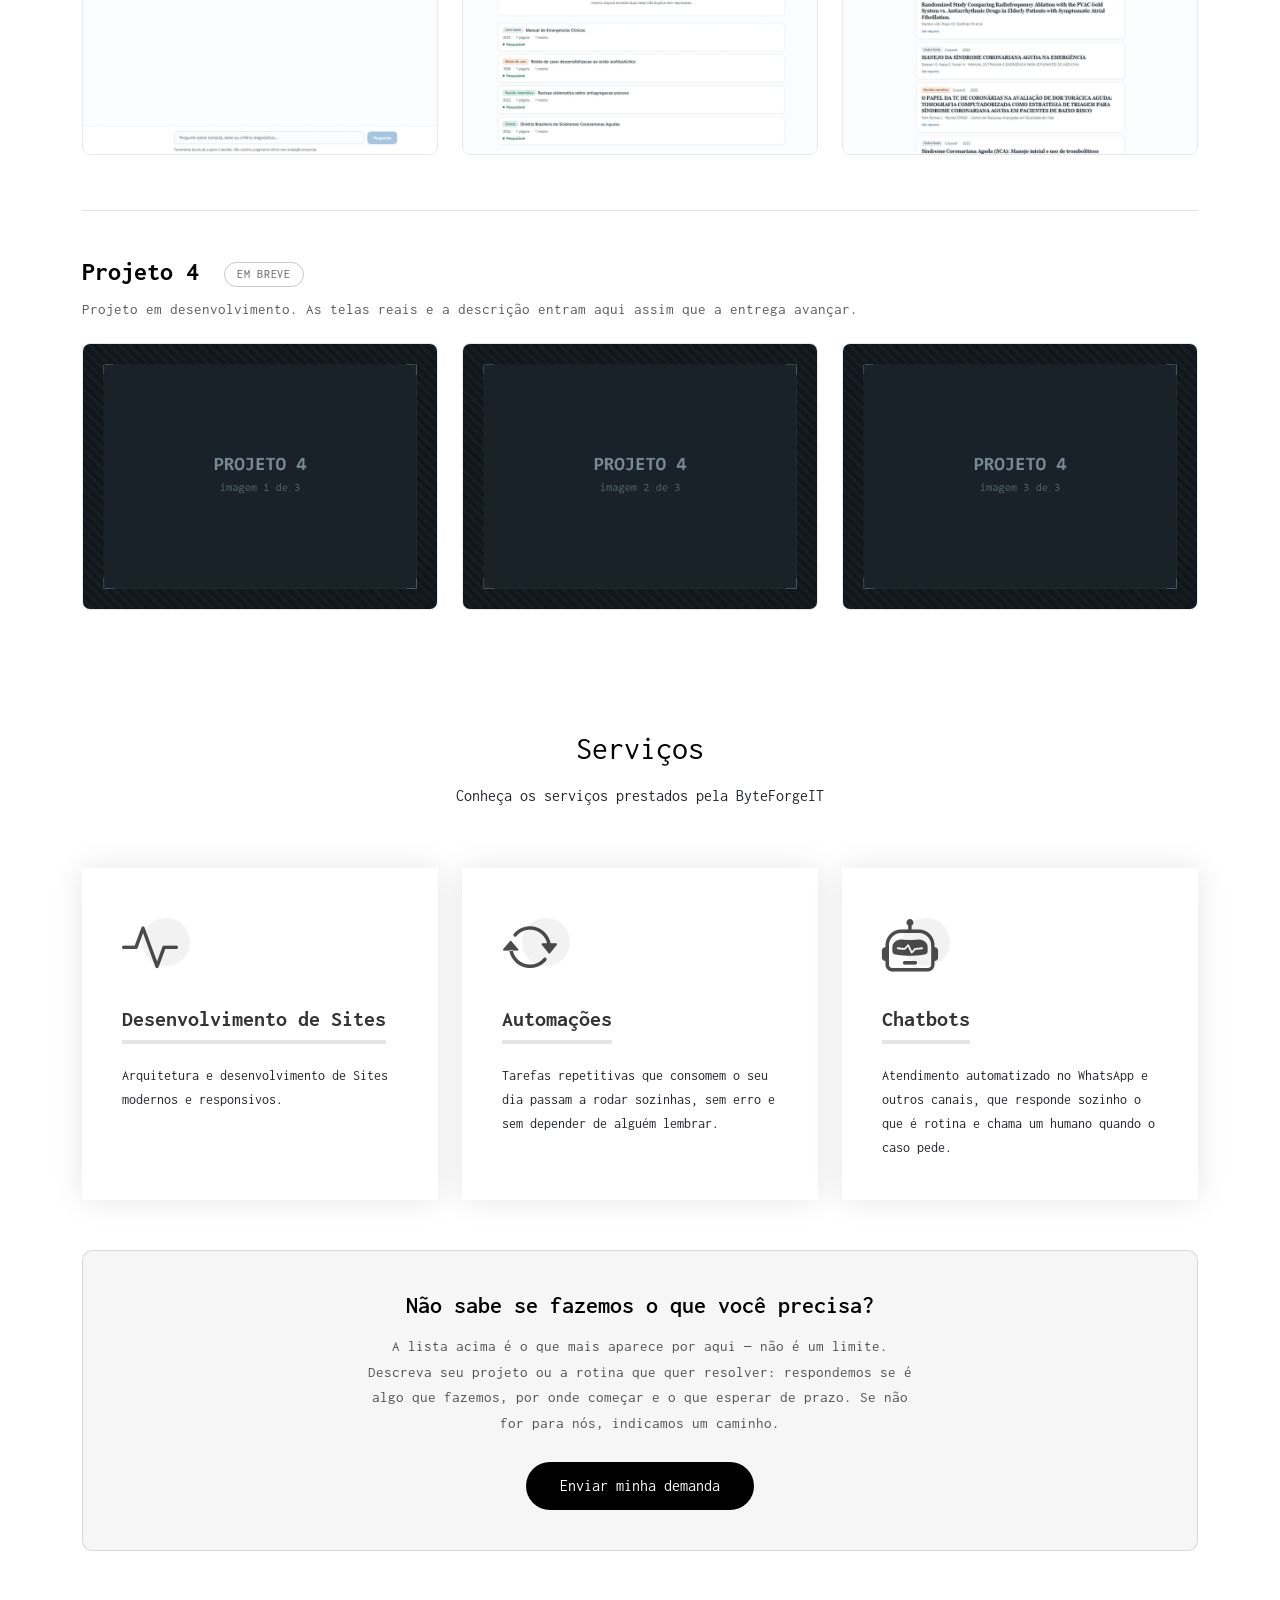
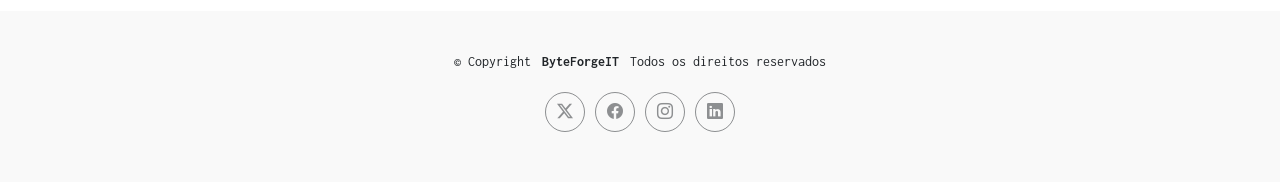
==== commit d328059a: "feat: add new project "Plat Medica" with images and descriptions" ====
--- a/pages/index.html
+++ b/pages/index.html
@@ -186,11 +186,64 @@
 
         </div><!-- End Projeto: Páginas protótipo -->
 
+        <!-- Projeto: Plat Medica -->
+        <div class="portfolio-project" data-aos="fade-up" data-aos-delay="100">
+
+          <div class="portfolio-project-header">
+            <h3>Tutor clínico com fontes verificáveis</h3>
+            <p>Assistente de estudo para medicina que só responde a partir da biblioteca de documentos do próprio usuário — cada afirmação sai com a citação e o grau de confiança, e o trecho exato fica disponível para conferência. Quando as fontes carregadas não sustentam a resposta, o sistema diz isso em vez de responder de memória. Uma busca separada consulta PubMed, Europe PMC e Crossref em paralelo para quando é preciso ir além do que já está indexado.</p>
+          </div>
+
+          <div class="row gy-4">
+
+            <div class="col-lg-4 col-md-6">
+              <div class="portfolio-content h-100">
+                <img src="assets/img/portfolio/plat-medica-1.webp" class="img-fluid" alt="Tutor clínico: tela de chat com a chamada &quot;Toda resposta vem com a fonte&quot;, campo para perguntar sobre conduta, dose ou critério diagnóstico e o aviso de que a ferramenta não substitui julgamento clínico">
+                <div class="portfolio-info">
+                  <h4>O chat</h4>
+                  <p>Resposta montada a partir da biblioteca do usuário, com citação e grau de confiança.</p>
+                  <div>
+                    <a href="assets/img/portfolio/plat-medica-1.webp" title="Tutor clínico — o chat" data-gallery="portfolio-gallery-plat-medica" class="glightbox preview-link"><i class="bi bi-zoom-in"></i></a>
+                  </div>
+                </div>
+              </div>
+            </div><!-- End Portfolio Item -->
+
+            <div class="col-lg-4 col-md-6">
+              <div class="portfolio-content h-100">
+                <img src="assets/img/portfolio/plat-medica-2.webp" class="img-fluid" alt="Tutor clínico: tela da biblioteca com área para arrastar PDF, DOCX ou Markdown e quatro documentos indexados — livro-texto, relato de caso, revisão sistemática e diretriz — cada um marcado como pesquisável">
+                <div class="portfolio-info">
+                  <h4>A biblioteca</h4>
+                  <p>As fontes que sustentam cada resposta, com o trecho exato para conferência.</p>
+                  <div>
+                    <a href="assets/img/portfolio/plat-medica-2.webp" title="Tutor clínico — a biblioteca" data-gallery="portfolio-gallery-plat-medica" class="glightbox preview-link"><i class="bi bi-zoom-in"></i></a>
+                  </div>
+                </div>
+              </div>
+            </div><!-- End Portfolio Item -->
+
+            <div class="col-lg-4 col-md-6">
+              <div class="portfolio-content h-100">
+                <img src="assets/img/portfolio/plat-medica-3.webp" class="img-fluid" alt="Tutor clínico: tela de evidências com busca por dose de ataque de AAS na síndrome coronariana aguda, filtro para restringir a diretriz, revisão sistemática, meta-análise e ensaio randomizado, e resultados vindos de Europe PMC e Crossref">
+                <div class="portfolio-info">
+                  <h4>A busca de evidências</h4>
+                  <p>PubMed, Europe PMC e Crossref em paralelo, deduplicados por DOI.</p>
+                  <div>
+                    <a href="assets/img/portfolio/plat-medica-3.webp" title="Tutor clínico — a busca de evidências" data-gallery="portfolio-gallery-plat-medica" class="glightbox preview-link"><i class="bi bi-zoom-in"></i></a>
+                  </div>
+                </div>
+              </div>
+            </div><!-- End Portfolio Item -->
+
+          </div>
+
+        </div><!-- End Projeto: Plat Medica -->
+
         <!-- ==========================================================
-             PROJETOS EM PREPARAÇÃO — conteúdo provisório
-
-             Para publicar um destes como projeto real:
-               1. substitua as 3 imagens projeto-N-*.webp (o ideal é
+             PROJETO EM PREPARAÇÃO — conteúdo provisório
+
+             Para publicar como projeto real:
+               1. substitua as 3 imagens projeto-4-*.webp (o ideal é
                   1600x1200; qualquer dimensão funciona, mas o CSS
                   recorta o centro para 4:3);
                2. troque título, descrição e as legendas de cada capa;
@@ -199,37 +252,6 @@
                5. devolva o link do lightbox em cada capa, copiando de
                   um dos cards dos projetos publicados acima.
              ========================================================== -->
-
-        <div class="portfolio-project portfolio-project--em-breve" data-aos="fade-up" data-aos-delay="100">
-
-          <div class="portfolio-project-header">
-            <h3>Projeto 3 <span class="em-breve">Em breve</span></h3>
-            <p>Projeto em desenvolvimento. As telas reais e a descrição entram aqui assim que a entrega avançar.</p>
-          </div>
-
-          <div class="row gy-4">
-
-            <div class="col-lg-4 col-md-6">
-              <div class="portfolio-content h-100">
-                <img src="assets/img/portfolio/projeto-3-1.webp" class="img-fluid" alt="Projeto 3: imagem ainda não disponível">
-              </div>
-            </div><!-- End Portfolio Item -->
-
-            <div class="col-lg-4 col-md-6">
-              <div class="portfolio-content h-100">
-                <img src="assets/img/portfolio/projeto-3-2.webp" class="img-fluid" alt="Projeto 3: imagem ainda não disponível">
-              </div>
-            </div><!-- End Portfolio Item -->
-
-            <div class="col-lg-4 col-md-6">
-              <div class="portfolio-content h-100">
-                <img src="assets/img/portfolio/projeto-3-3.webp" class="img-fluid" alt="Projeto 3: imagem ainda não disponível">
-              </div>
-            </div><!-- End Portfolio Item -->
-
-          </div>
-
-        </div><!-- End Projeto 3 -->
 
         <div class="portfolio-project portfolio-project--em-breve" data-aos="fade-up" data-aos-delay="100">
 
